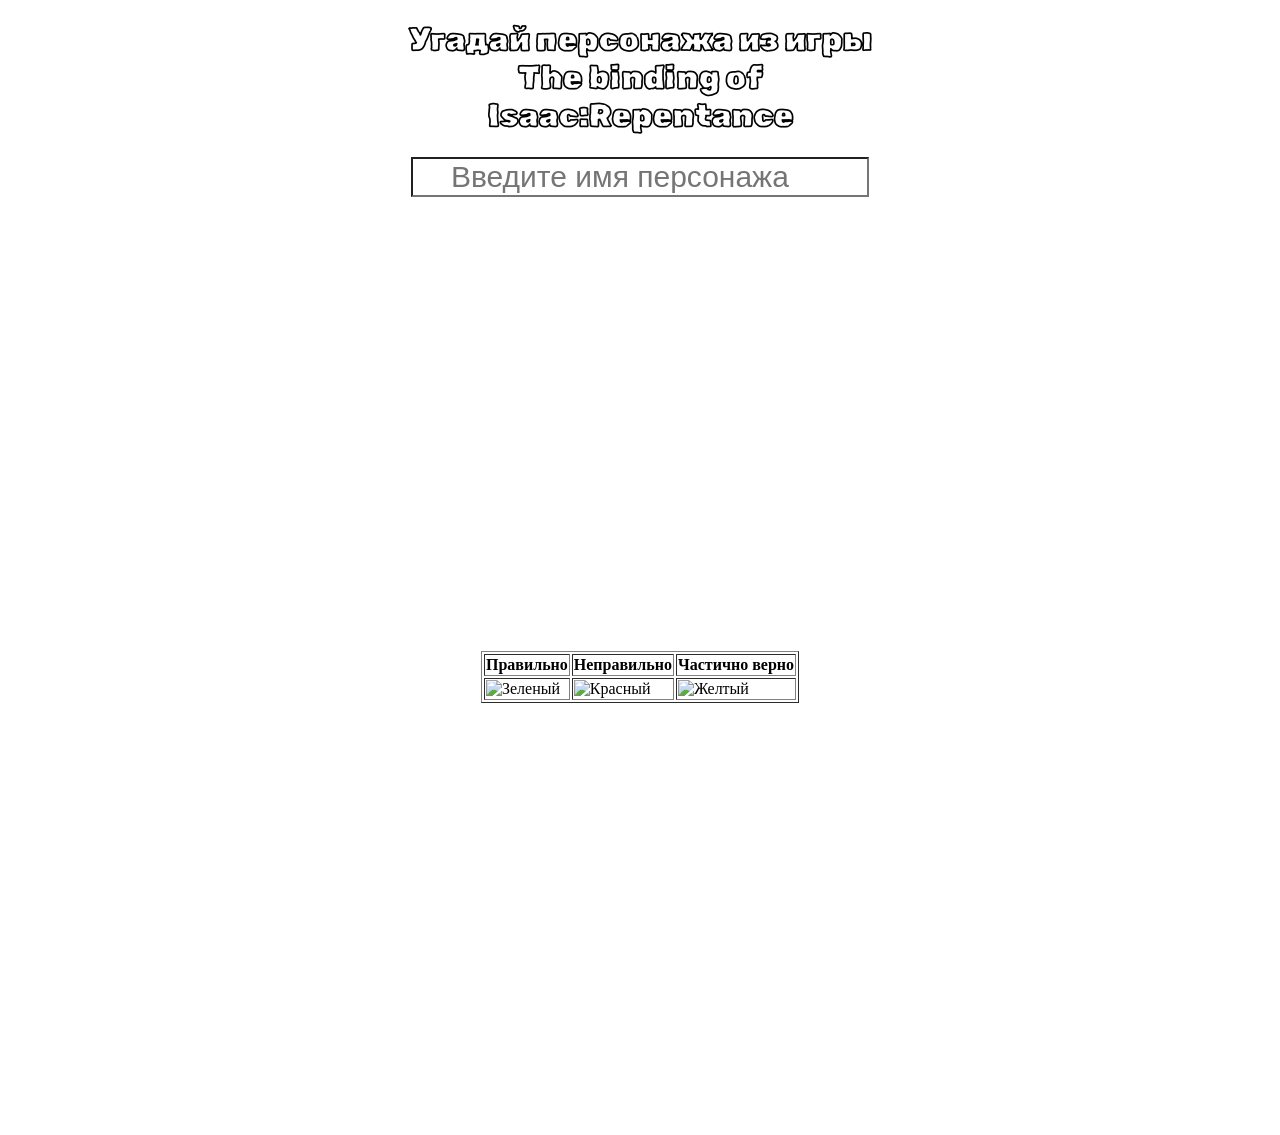
==== index.html @ 8b20617f "obratno" ====
<!DOCTYPE html>
<html lang="en">
<head>
    <meta charset="UTF-8">
    <meta name="viewport" content="width=device-width, initial-scale=1.0">
    <meta http-equiv="X-UA-Compatible" content="ie=edge">
    <title>isaacle</title>
    <link rel="stylesheet" type="text/css" href="CSS/styles.css">
    <link rel="preconnect" href="https://fonts.googleapis.com">
    <link rel="preconnect" href="https://fonts.gstatic.com" crossorigin>
    <link href="https://fonts.googleapis.com/css2?family=Rubik+Scribble&display=swap" rel="stylesheet">
    <link rel="shortcut icon" href="#">
</head>
<body>
<h1> Угадай персонажа из игры <br />The binding of Isaac:Repentance</h1>
<label for="ent"></label>
<input type="text" id="ent" placeholder="Введите имя персонажа" list="characterList" onfocus="showCharacterList()">
<datalist id="characterList">
    <option value="Isaac">
    <option value="Magdalene">
    <option value="Cain">
    <option value="Judas">
    <option value="???">
    <option value="Eve">
    <option value="Samson">
    <option value="Azazel">
    <option value="Lazarus">
    <option value="Eden">
    <option value="The Lost">
    <option value="Lilith">
    <option value="Keeper">
    <option value="Apollyon">
    <option value="The Forgotten">
    <option value="Bethany">
    <option value="Jacob and Esau">
    <option value="Tainted Isaac">
    <option value="Tainted Magdalene">
    <option value="Tainted Cain">
    <option value="Tainted Judas">
    <option value="Tainted ???">
    <option value="Tainted Eve">
    <option value="Tainted Samson">
    <option value="Tainted Azazel">
    <option value="Tainted Lazarus">
    <option value="Tainted Eden">
    <option value="Tainted Lost">
    <option value="Tainted Lilith">
    <option value="Tainted Keeper">
    <option value="Tainted Apollyon">
    <option value="Tainted Forgotten">
    <option value="Tainted Bethany">
    <option value="Tainted Jacob">
</datalist>

<div id="entry-info" class="character-info"></div>
<div id="rndm-info" class="character-info"></div>
<div id="entry-info-start" class="character-info"></div>
<div id="all-entry-info"></div>

<div class="container">
<table border="1">

    <tr>

        <th>Правильно</th>
		</th><th>Неправильно</th>
		<th>Частично верно</th>

    </tr>

    <tr>

        <td><img src="https://i.imgur.com/V1WtFPH.png" alt="Зеленый"class="image"></td>
		<td><img src="https://i.imgur.com/hxq8K6F.png" alt="Красный"class="image"></td>
		<td><img src="https://i.imgur.com/KnhGBWH.png" alt="Желтый"class="image"></td>

    </tr>

</table>
</div>

<script src="js/main.js"></script>

</body>

</html>
---- CSS/styles.css ----
/*html,body {
    background: url(assets/background.png) no-repeat center center fixed;
    -webkit-background-size: cover;
    -moz-background-size: cover;
    -o-background-size: cover;
    background-size: cover;
}*/



h1 {
    font-family: "Rubik Scribble";
    display: flex;
    text-align: center;
    margin-left: auto;
    margin-right: auto;
    width: 16em
}

/* Путь, если на сервере будет, надо поменять будет*/ 

body {
  background-image: url(https://i.imgur.com/7xgWNSh.png);
  background-repeat: no-repeat;
  background-size: cover;
}

input{
    display: flex;
    text-align: center;
    margin-left: auto;
    margin-right: auto;
    width: 15em;
    font-size: 30px;
    background-image: url(https://i.imgur.com/7xgWNSh.png);
    background-repeat: no-repeat;
    background-size: cover;
}
.character-info {
    display: flex;
    flex-direction: row;
    margin-top: 10px;
    margin-left: 15cm;
    margin-right: 15cm;


}

.character-info p {
    padding: 5px;
    margin-left: auto;
    margin-right: auto;
    border: 1px solid #ccc;
    width: 8em;
    height: 5em;
}

.character-info p.red {
    background-color: #ff8080; /* красный цвет для несовпадающих параметров */
}

.character-info p.green {
    background-color: #80ff80; /* зеленый цвет для полного совпадения параметров */
}

.character-info p.yellow {
    background-color: #ffff80; /* желтый цвет для частичного совпадения параметров */
}

/* Скрыть треугольник выпадающего списка */
input::-webkit-calendar-picker-indicator {
    display: none;
}

/* Установить поле ввода в режим "только для чтения" */
input[readonly] {
    background-color: white;
    cursor: default;
    width: 1px;
    height: 1px;
    padding: 0;
    margin: -1px;
    border: none;
    overflow: hidden;
    position: absolute;
}

.container {
  width: 100%;
  height: 100vh;
  display: flex;
  justify-content: center;
  align-items: center;
}

.image{
	background-repeat: no-repeat;
    background-size: cover;
}
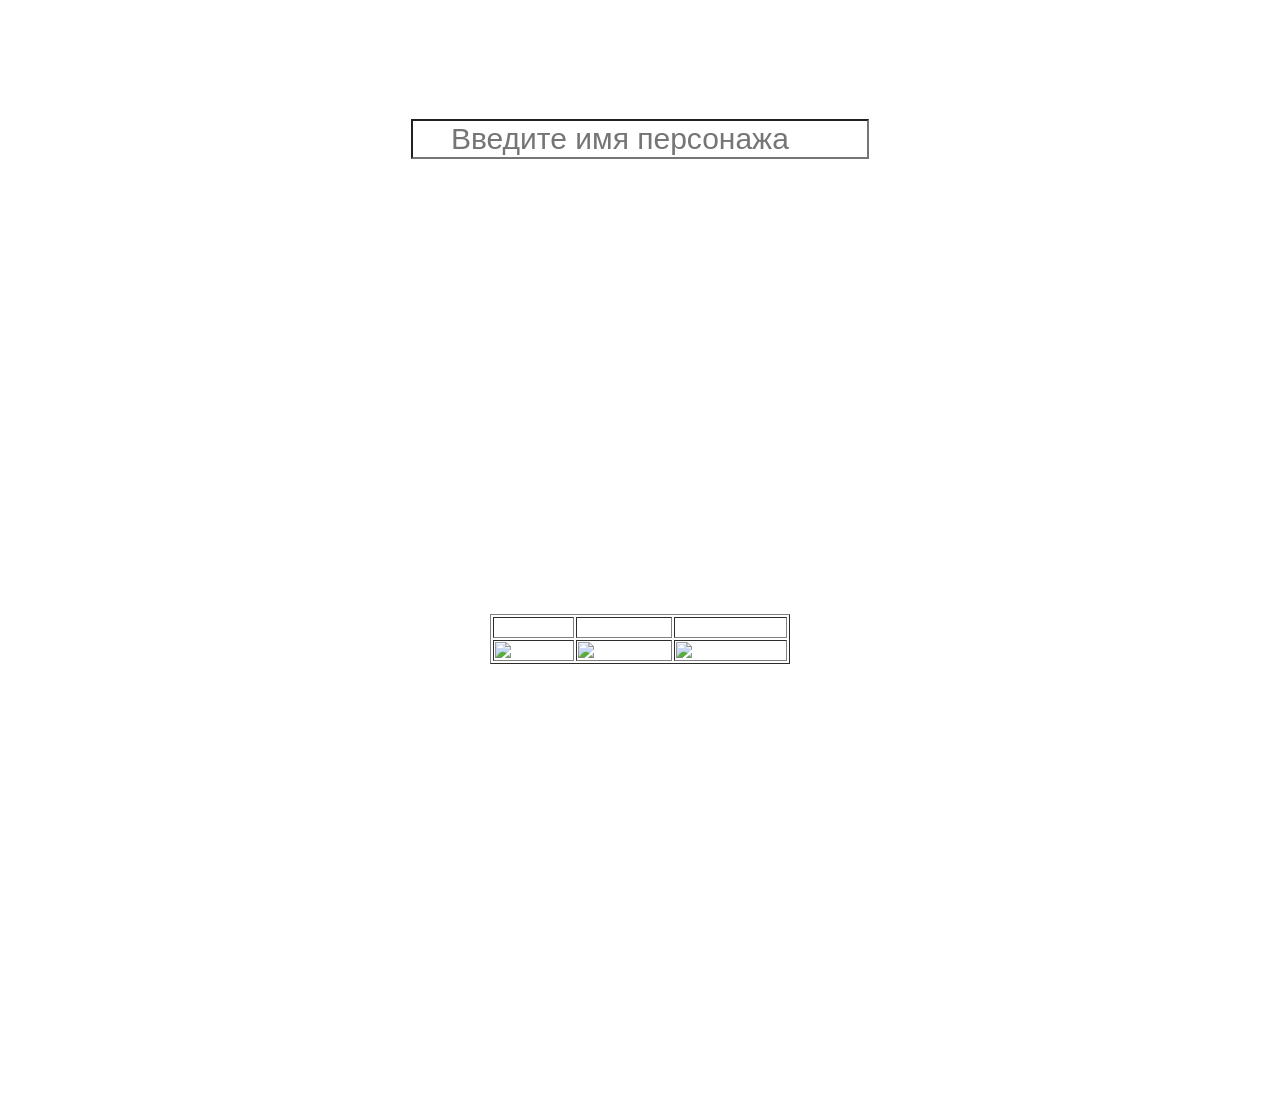
==== commit 9b5fb044: "шрифты" ====
--- a/index.html
+++ b/index.html
@@ -59,7 +59,6 @@
 
 <div class="container">
 <table border="1">
-
     <tr>
 
         <th>Правильно</th>
@@ -70,7 +69,7 @@
 
     <tr>
 
-        <td><img src="https://i.imgur.com/V1WtFPH.png" alt="Зеленый"class="image"></td>
+        <td style="font-family:Arial; color:white;"><img src="https://i.imgur.com/V1WtFPH.png" alt="Зеленый"class="image"></td>
 		<td><img src="https://i.imgur.com/hxq8K6F.png" alt="Красный"class="image"></td>
 		<td><img src="https://i.imgur.com/KnhGBWH.png" alt="Желтый"class="image"></td>
 
--- a/CSS/styles.css
+++ b/CSS/styles.css
@@ -11,10 +11,23 @@
 h1 {
     font-family: "Rubik Scribble";
     display: flex;
+	justify-content: center; 
     text-align: center;
     margin-left: auto;
     margin-right: auto;
     width: 16em
+	font-size: 40px;
+    color: white;
+    text-shadow: 0 0 4px white;
+}
+
+h1:before {
+  content: attr(data-text);
+  position: absolute;
+  margin-left: auto;
+  margin-right: auto;
+  transform: translate(-1px, -1px);
+  color: black;
 }
 
 /* Путь, если на сервере будет, надо поменять будет*/ 
@@ -32,6 +45,7 @@
     margin-right: auto;
     width: 15em;
     font-size: 30px;
+	color: white;
     background-image: url(https://i.imgur.com/7xgWNSh.png);
     background-repeat: no-repeat;
     background-size: cover;
@@ -94,6 +108,13 @@
 }
 
 .image{
-	background-repeat: no-repeat;
-    background-size: cover;
+  object-fit: cover;
+  display: flex;
+  justify-content: center;
+  align-items: center;
+}
+
+tr {
+    font-size: 15px;
+	color: white;
 }
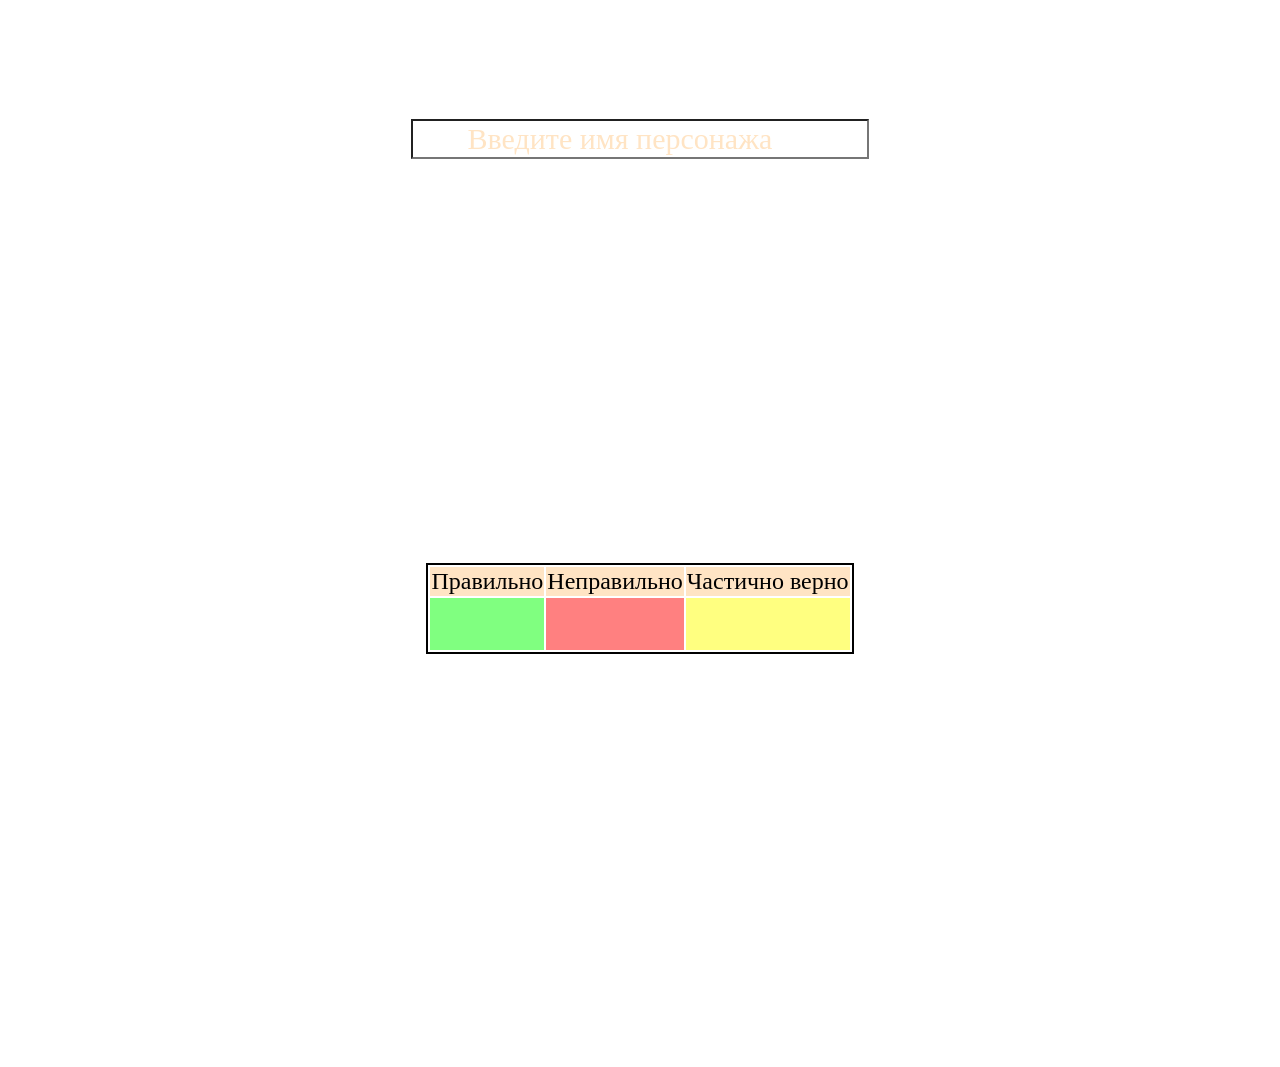
==== commit 4cef9d61: "new style for rules" ====
--- a/index.html
+++ b/index.html
@@ -9,6 +9,9 @@
     <link rel="preconnect" href="https://fonts.googleapis.com">
     <link rel="preconnect" href="https://fonts.gstatic.com" crossorigin>
     <link href="https://fonts.googleapis.com/css2?family=Rubik+Scribble&display=swap" rel="stylesheet">
+    <link rel="preconnect" href="https://fonts.googleapis.com">
+    <link rel="preconnect" href="https://fonts.gstatic.com" crossorigin>
+    <link href="https://fonts.googleapis.com/css2?family=Exo+2:ital,wght@0,100..900;1,100..900&family=Oswald:wght@200..700&display=swap" rel="stylesheet">
     <link rel="shortcut icon" href="#">
 </head>
 <body>
@@ -58,21 +61,16 @@
 <div id="all-entry-info"></div>
 
 <div class="container">
-<table border="1">
+<table class="rules-table">
     <tr>
-
-        <th>Правильно</th>
-		</th><th>Неправильно</th>
-		<th>Частично верно</th>
-
+        <td>Правильно</td>
+		<td>Неправильно</td>
+		<td>Частично верно</td>
     </tr>
-
     <tr>
-
-        <td style="font-family:Arial; color:white;"><img src="https://i.imgur.com/V1WtFPH.png" alt="Зеленый"class="image"></td>
-		<td><img src="https://i.imgur.com/hxq8K6F.png" alt="Красный"class="image"></td>
-		<td><img src="https://i.imgur.com/KnhGBWH.png" alt="Желтый"class="image"></td>
-
+        <td class="rules-color green"></td>
+		<td class="rules-color red"></td>
+		<td class="rules-color yellow"></td>
     </tr>
 
 </table>
--- a/CSS/styles.css
+++ b/CSS/styles.css
@@ -22,20 +22,20 @@
 }
 
 h1:before {
-  content: attr(data-text);
-  position: absolute;
-  margin-left: auto;
-  margin-right: auto;
-  transform: translate(-1px, -1px);
-  color: black;
+    content: attr(data-text);
+    position: absolute;
+    margin-left: auto;
+    margin-right: auto;
+    transform: translate(-1px, -1px);
+    color: black;
 }
 
 /* Путь, если на сервере будет, надо поменять будет*/ 
 
 body {
-  background-image: url(https://i.imgur.com/7xgWNSh.png);
-  background-repeat: no-repeat;
-  background-size: cover;
+    background-image: url(https://i.imgur.com/7xgWNSh.png);
+    background-repeat: no-repeat;
+    background-size: cover;
 }
 
 input{
@@ -50,13 +50,16 @@
     background-repeat: no-repeat;
     background-size: cover;
 }
+input::placeholder{
+    font-family: Exo2;
+    color: bisque;
+}
 .character-info {
     display: flex;
-    flex-direction: row;
-    margin-top: 10px;
-    margin-left: 15cm;
-    margin-right: 15cm;
-
+    justify-content: center;
+    align-items: center;
+    margin: 0 1px;
+    text-align: center;
 
 }
 
@@ -64,9 +67,30 @@
     padding: 5px;
     margin-left: auto;
     margin-right: auto;
+	margin-top: 10px;
     border: 1px solid #ccc;
     width: 8em;
     height: 5em;
+	display: flex;
+    justify-content: center;
+    align-items: center;
+    margin: 0 5px;
+	text-align: center;
+}
+
+.bottom-info {
+	padding: 5px;
+    margin-left: auto;
+    margin-right: auto;
+	margin-top: 10px;
+    border: 1px solid #ccc;
+    width: 8em;
+    height: 5em;
+	display: flex;
+    justify-content: center;
+    align-items: center;
+    margin: 0 5px;
+	text-align: center;
 }
 
 .character-info p.red {
@@ -100,21 +124,42 @@
 }
 
 .container {
-  width: 100%;
-  height: 100vh;
-  display: flex;
-  justify-content: center;
-  align-items: center;
+    width: 100%;
+    height: 100vh;
+    display: flex;
+    justify-content: center;
+    align-items: center;
 }
 
 .image{
-  object-fit: cover;
-  display: flex;
-  justify-content: center;
-  align-items: center;
+    object-fit: cover;
+    display: flex;
+    justify-content: center;
+    align-items: center;
+}
+
+.rules-table{
+    display: flex;
+    justify-content: center;
+    border: 2px solid black;
 }
 
 tr {
-    font-size: 15px;
-	color: white;
+    font-family: Exo2;
+    background-color:bisque;
+    font-size: 24px;
+	color: black;
+}
+.rules-color{
+    width: auto;
+    height: 50px;
+}
+.green{
+    background-color: #80ff80;
+}
+.red{
+    background-color: #ff8080;
+}
+.yellow{
+    background-color: #ffff80;
 }
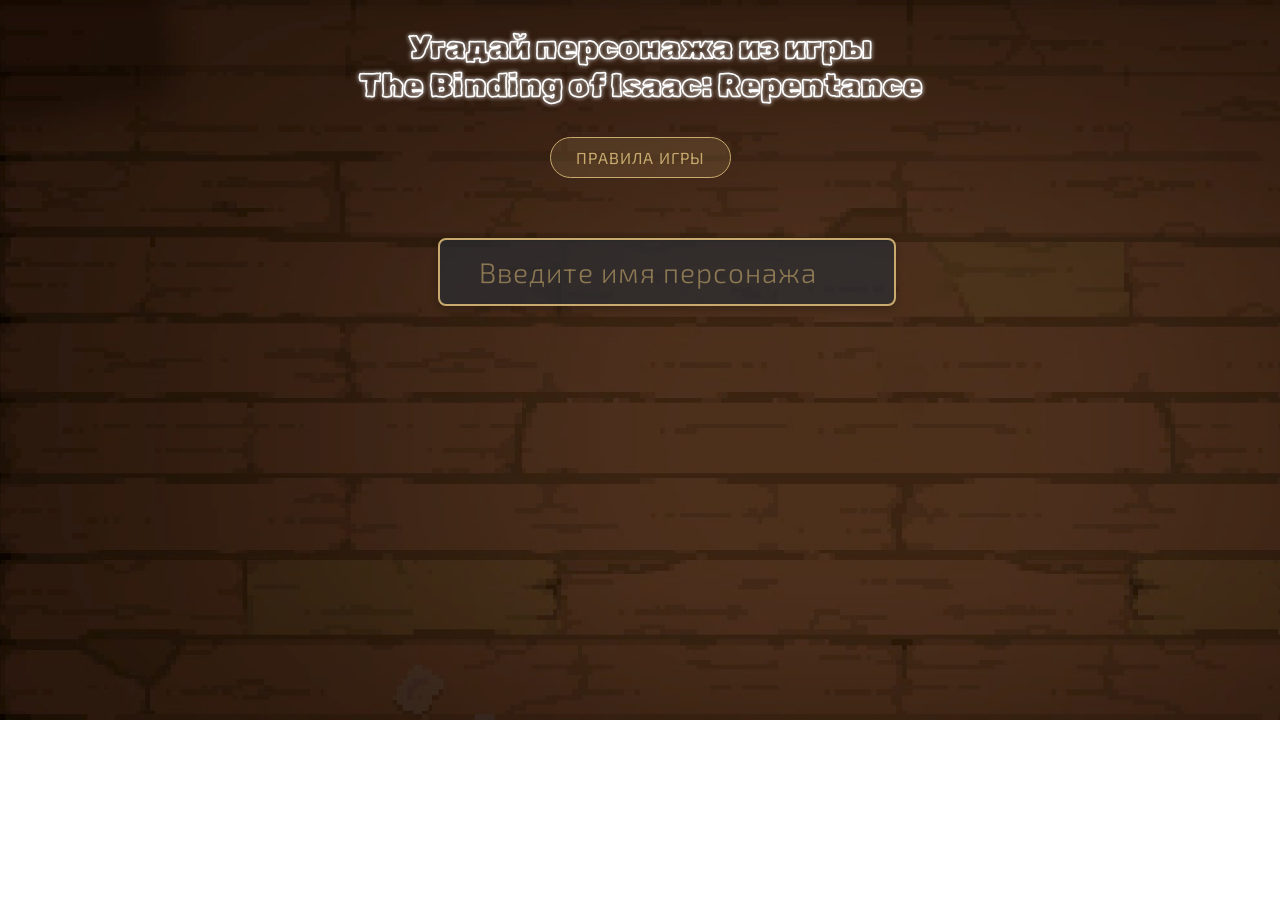
==== commit 5c71ea39: "Isaacle ver 0.2" ====
--- a/index.html
+++ b/index.html
@@ -1,5 +1,6 @@
 <!DOCTYPE html>
 <html lang="en">
+
 <head>
     <meta charset="UTF-8">
     <meta name="viewport" content="width=device-width, initial-scale=1.0">
@@ -11,73 +12,104 @@
     <link href="https://fonts.googleapis.com/css2?family=Rubik+Scribble&display=swap" rel="stylesheet">
     <link rel="preconnect" href="https://fonts.googleapis.com">
     <link rel="preconnect" href="https://fonts.gstatic.com" crossorigin>
-    <link href="https://fonts.googleapis.com/css2?family=Exo+2:ital,wght@0,100..900;1,100..900&family=Oswald:wght@200..700&display=swap" rel="stylesheet">
+    <link
+        href="https://fonts.googleapis.com/css2?family=Exo+2:ital,wght@0,100..900;1,100..900&family=Oswald:wght@200..700&display=swap"
+        rel="stylesheet">
     <link rel="shortcut icon" href="#">
 </head>
+
 <body>
-<h1> Угадай персонажа из игры <br />The binding of Isaac:Repentance</h1>
-<label for="ent"></label>
-<input type="text" id="ent" placeholder="Введите имя персонажа" list="characterList" onfocus="showCharacterList()">
-<datalist id="characterList">
-    <option value="Isaac">
-    <option value="Magdalene">
-    <option value="Cain">
-    <option value="Judas">
-    <option value="???">
-    <option value="Eve">
-    <option value="Samson">
-    <option value="Azazel">
-    <option value="Lazarus">
-    <option value="Eden">
-    <option value="The Lost">
-    <option value="Lilith">
-    <option value="Keeper">
-    <option value="Apollyon">
-    <option value="The Forgotten">
-    <option value="Bethany">
-    <option value="Jacob and Esau">
-    <option value="Tainted Isaac">
-    <option value="Tainted Magdalene">
-    <option value="Tainted Cain">
-    <option value="Tainted Judas">
-    <option value="Tainted ???">
-    <option value="Tainted Eve">
-    <option value="Tainted Samson">
-    <option value="Tainted Azazel">
-    <option value="Tainted Lazarus">
-    <option value="Tainted Eden">
-    <option value="Tainted Lost">
-    <option value="Tainted Lilith">
-    <option value="Tainted Keeper">
-    <option value="Tainted Apollyon">
-    <option value="Tainted Forgotten">
-    <option value="Tainted Bethany">
-    <option value="Tainted Jacob">
-</datalist>
+    <div class="main-content">
+        <!-- Весь основной контент игры -->
+        <h1>Угадай персонажа из игры <br>The Binding of Isaac: Repentance</h1>
 
-<div id="entry-info" class="character-info"></div>
-<div id="rndm-info" class="character-info"></div>
-<div id="entry-info-start" class="character-info"></div>
-<div id="all-entry-info"></div>
+        <button id="rules-btn" class="rules-button">Правила игры</button>
 
-<div class="container">
-<table class="rules-table">
-    <tr>
-        <td>Правильно</td>
-		<td>Неправильно</td>
-		<td>Частично верно</td>
-    </tr>
-    <tr>
-        <td class="rules-color green"></td>
-		<td class="rules-color red"></td>
-		<td class="rules-color yellow"></td>
-    </tr>
+        <!-- Модальное окно -->
+        <div id="rules-modal" class="modal">
+            <div class="modal-content">
+                <span class="close">&times;</span>
+                <h2 class="modal-title">ПРАВИЛА ИГРЫ</h2>
+                <p class="modal-subtitle">Цвет ячейки соответствует тому, насколько точно угадана характеристика.</p>
+                <div class="rules-grid">
+                    <div class="rule-card green">
+                        <div class="rule-icon">✓</div>
+                        <div class="rule-text">Полное совпадение характеристики</div>
+                    </div>
+                    <div class="rule-card yellow">
+                        <div class="rule-icon">~</div>
+                        <div class="rule-text">Частичное совпадение</div>
+                    </div>
+                    <div class="rule-card red">
+                        <div class="rule-icon">✗</div>
+                        <div class="rule-text">Несовпадение характеристики</div>
+                    </div>
+                </div>
 
-</table>
-</div>
+                <div class="characteristics-info">
+                    <h3>Описание характеристик:</h3>
+                    <table class="attributes-table">
+                        <thead>
+                            <tr>
+                                <th>Характеристика</th>
+                                <th>Описание</th>
+                                <th>Пример</th>
+                            </tr>
+                        </thead>
+                        <tbody>
+                            <tr>
+                                <td>HP (здоровье)</td>
+                                <td>Возможность иметь контейнеры здоровья</td>
+                                <td>"Может иметь", "Не может иметь"</td>
+                            </tr>
+                            <tr>
+                                <td>DLC (дополнение)</td>
+                                <td>Дополнение, в котором появился персонаж</td>
+                                <td>"Rebirth", "Afterbirth+"</td>
+                            </tr>
+                            <tr>
+                                <td>START (старт)</td>
+                                <td>Стартовые предметы персонажа</td>
+                                <td>Активка, ключ, брелок и тд.</td>
+                            </tr>
+                            <tr>
+                                <td>LIFE (жизнь)</td>
+                                <td>Живой/неживой статус</td>
+                                <td>"Живой", "Неживой"</td>
+                            </tr>
+                            <tr>
+                                <td>SEX (пол)</td>
+                                <td>Пол персонажа</td>
+                                <td>"Мужской", "Женский"</td>
+                            </tr>
+                        </tbody>
+                    </table>
+                </div>
+            </div>
+        </div>
 
-<script src="js/main.js"></script>
+        <div class="input-container">
+            <input type="text" id="ent" placeholder="Введите имя персонажа" list="characterList">
+        </div>
 
+        <div id="attempts-container"></div>
+    </div>
+
+    <div id="win-modal" class="modal">
+        <div class="modal-content">
+            <span class="close">&times;</span>
+            <h2 class="win-title">Поздравляем!</h2>
+            <div class="attempts-count">Попыток: 3</div>
+            <div class="character-info"></div>
+        </div>
+    </div>
+
+    <!-- Кнопка "Играть снова" (вне модального окна) -->
+    <div class="play-again-container">
+        <button id="play-again" class="play-again-btn">Играть снова</button>
+    </div>
+
+    <script src="js/main.js" type="module"></script>
 </body>
 
-</html>
+</html>
--- a/CSS/styles.css
+++ b/CSS/styles.css
@@ -1,22 +1,25 @@
- /*html,body {
-    background: url(assets/background.png) no-repeat center center fixed;
-    -webkit-background-size: cover;
-    -moz-background-size: cover;
-    -o-background-size: cover;
-    background-size: cover;
-}*/
+/* Основные цвета */
+:root {
+    --text-primary: #f0e6d2;
+    /* Светло-бежевый (как в LoL) */
+    --text-secondary: #c8aa6e;
+    /* Золотистый */
+    --divider-color: #5b5a56;
+    /* Цвет разделителя */
+    --bg-dark: #1e2328;
+    /* Тёмно-коричневый фон */
+}
 
 
 
 h1 {
     font-family: "Rubik Scribble";
     display: flex;
-	justify-content: center; 
+    justify-content: center;
     text-align: center;
     margin-left: auto;
     margin-right: auto;
-    width: 16em
-	font-size: 40px;
+    width: 16em font-size: 40px;
     color: white;
     text-shadow: 0 0 4px white;
 }
@@ -30,136 +33,533 @@
     color: black;
 }
 
-/* Путь, если на сервере будет, надо поменять будет*/ 
+/* Путь, если на сервере будет, надо поменять будет*/
 
 body {
-    background-image: url(https://i.imgur.com/7xgWNSh.png);
+    background-image: url(/assets/background.png);
     background-repeat: no-repeat;
     background-size: cover;
 }
 
-input{
+.main-content {
+    flex: 1;
     display: flex;
-    text-align: center;
-    margin-left: auto;
-    margin-right: auto;
-    width: 15em;
-    font-size: 30px;
-	color: white;
-    background-image: url(https://i.imgur.com/7xgWNSh.png);
-    background-repeat: no-repeat;
-    background-size: cover;
-}
-input::placeholder{
-    font-family: Exo2;
-    color: bisque;
-}
-.character-info {
+    flex-direction: column;
+    padding-bottom: 180px;
+    /* Место для блока правил */
+}
+
+/*  ############################ ЧАСТЬ С ВВОДОМ  ############################ */
+
+.input-container {
+    position: relative;
+    margin: 30px auto;
+    max-width: 600px;
+    padding: 0 20px;
+}
+
+#ent {
+    transition: transform 0.2s ease, box-shadow 0.2s ease;
+    width: 100%;
+    max-width: 500px;
+    font-size: 28px;
+    padding: 15px 25px;
+    color: var(--text-primary);
+    background: rgba(40, 45, 50, 0.7);
+    border: 2px solid var(--text-secondary);
+    border-radius: 8px;
+    outline: none;
+    transition: all 0.3s ease;
+    font-family: 'Exo 2', sans-serif;
+    text-align: center;
+    box-shadow: 0 4px 8px rgba(0, 0, 0, 0.2);
+}
+
+#ent:hover {
+    transform: translateY(-2px);
+    box-shadow: 0 6px 12px rgba(0, 0, 0, 0.25);
+}
+
+#ent:focus {
+    border-color: #c8aa6e;
+    box-shadow: 0 0 0 3px rgba(200, 170, 110, 0.3);
+}
+
+#ent::placeholder {
+    color: rgba(200, 170, 110, 0.6);
+    letter-spacing: 1px;
+    font-weight: 300;
+}
+
+/* ############################ ЧАСТЬ С ПОПЫТКАМИ ############################ */
+
+#attempts-container {
+    max-width: 1200px;
+    margin: 20px auto;
+    padding: 0 20px;
+    background-color: var(--bg-dark);
+    border-radius: 8px;
+    box-shadow: 0 4px 8px rgba(0, 0, 0, 0.3);
+}
+
+/* Строка попытки */
+.character-row {
     display: flex;
+    gap: 10px;
+    margin-bottom: 15px;
+    padding: 15px;
+    background: rgba(30, 35, 40, 0.7);
+    border-radius: 6px;
     justify-content: center;
+    flex-wrap: wrap;
+}
+
+/* Ячейка с именем персонажа */
+.character-name {
+    min-width: 160px;
+    width: 160px;
+    font-weight: bold;
+    display: flex;
     align-items: center;
-    margin: 0 1px;
-    text-align: center;
-
-}
-
-.character-info p {
-    padding: 5px;
-    margin-left: auto;
-    margin-right: auto;
-	margin-top: 10px;
-    border: 1px solid #ccc;
-    width: 8em;
-    height: 5em;
-	display: flex;
     justify-content: center;
+    text-transform: uppercase;
+    font-size: 22px;
+    letter-spacing: 1px;
+    color: var(--text-primary);
+    position: relative;
+}
+
+/* Ячейка характеристики */
+.character-cell {
+    min-width: 150px;
+    width: 150px;
+    padding: 15px 10px;
+    border-radius: 4px;
+    display: flex;
+    flex-direction: column;
     align-items: center;
-    margin: 0 5px;
-	text-align: center;
-}
-
-.bottom-info {
-	padding: 5px;
-    margin-left: auto;
-    margin-right: auto;
-	margin-top: 10px;
-    border: 1px solid #ccc;
-    width: 8em;
-    height: 5em;
-	display: flex;
+    text-align: center;
+    background: rgba(40, 45, 50, 0.5);
+}
+
+/* Название характеристики с разделителем */
+.property-name {
+    font-size: 22px;
+    margin-bottom: 8px;
+    text-transform: uppercase;
+    letter-spacing: 1px;
+    font-weight: 600;
+    color: var(--text-secondary);
+    padding-bottom: 6px;
+    width: 100%;
+    border-bottom: 1px solid var(--divider-color);
+    position: relative;
+}
+
+/* Декоративный элемент разделителя */
+.property-name:after {
+    content: "";
+    position: absolute;
+    bottom: -3px;
+    left: 25%;
+    right: 25%;
+    height: 1px;
+    background: linear-gradient(90deg, transparent, var(--divider-color), transparent);
+}
+
+/* Значение характеристики */
+.property-value {
+    font-size: 20px;
+    text-transform: capitalize;
+    color: var(--text-primary);
+    margin-top: 6px;
+    padding: 0 5px;
+}
+
+/* Цветовые статусы */
+.character-cell.green {
+    background: rgba(46, 125, 50, 0.3);
+    border-left: 3px solid #4caf50;
+}
+
+.character-cell.yellow {
+    background: rgba(234, 179, 8, 0.2);
+    border-left: 3px solid #ffeb3b;
+}
+
+.character-cell.red {
+    background: rgba(211, 47, 47, 0.2);
+    border-left: 3px solid #f44336;
+}
+
+/* Эффекты при наведении */
+.character-cell:hover {
+    transform: translateY(-2px);
+    transition: all 0.2s ease;
+    box-shadow: 0 2px 4px rgba(0, 0, 0, 0.2);
+}
+
+
+
+/* Сообщения */
+.message {
+    position: fixed;
+    top: 20px;
+    left: 50%;
+    transform: translateX(-50%);
+    padding: 12px 24px;
+    border-radius: 4px;
+    font-weight: bold;
+    z-index: 1000;
+    opacity: 1;
+    transition: opacity 0.5s ease;
+}
+
+.message.error {
+    background-color: #f44336;
+    color: white;
+}
+
+.message.success {
+    background-color: #4caf50;
+    color: white;
+}
+
+.message.fade-out {
+    opacity: 0;
+}
+
+/* Поле ввода */
+#ent:invalid {
+    border-color: #f44336;
+    animation: shake 0.5s;
+}
+
+@keyframes shake {
+
+    0%,
+    100% {
+        transform: translateX(0);
+    }
+
+    20%,
+    60% {
+        transform: translateX(-5px);
+    }
+
+    40%,
+    80% {
+        transform: translateX(5px);
+    }
+}
+
+/* ############################ АДАПТИВНОСТЬ ДЛЯ МОБИЛЬНЫХ ############################ */
+@media (max-width: 768px) {
+    #ent {
+        font-size: 22px;
+        padding: 12px 20px 12px 40px;
+    }
+
+    .input-container::before {
+        left: 30px;
+    }
+
+    .character-name,
+    .character-cell {
+        min-width: 120px;
+        width: 120px;
+        font-size: 14px;
+    }
+
+    .rules-table {
+        flex-direction: column;
+        gap: 15px;
+    }
+}
+
+/* ================= КНОПКА ПРАВИЛ ================= */
+.rules-button {
+    display: block;
+    margin: 10px auto 30px;
+    padding: 10px 25px;
+    background: rgba(200, 170, 110, 0.15);
+    color: var(--text-secondary);
+    border: 1px solid var(--text-secondary);
+    border-radius: 25px;
+    font-size: 16px;
+    font-family: 'Exo 2', sans-serif;
+    text-transform: uppercase;
+    letter-spacing: 1px;
+    cursor: pointer;
+    transition: all 0.3s ease;
+}
+
+.rules-button:hover {
+    background: rgba(200, 170, 110, 0.3);
+    transform: translateY(-2px);
+}
+
+/* ================= МОДАЛЬНОЕ ОКНО ================= */
+.modal {
+    display: none;
+    position: fixed;
+    z-index: 1000;
+    left: 0;
+    top: 0;
+    width: 100%;
+    height: 100%;
+    background-color: rgba(0, 0, 0, 0.85);
+}
+
+.modal-content {
+    position: relative;
+    background-color: var(--bg-dark);
+    margin: 5% auto;
+    padding: 30px;
+    border: 1px solid var(--text-secondary);
+    border-radius: 8px;
+    width: 85%;
+    max-width: 600px;
+    max-height: 85vh;
+    overflow-y: auto;
+    box-shadow: 0 0 25px rgba(200, 170, 110, 0.2);
+}
+
+.modal-title {
+    color: var(--text-secondary);
+    text-align: center;
+    font-size: 22px;
+    letter-spacing: 2px;
+    margin-bottom: 25px;
+    text-transform: uppercase;
+}
+
+.modal-subtitle {
+    color: var(--text-primary);
+    font-family: 'Exo 2', sans-serif;
+    font-size: 20px;
+    letter-spacing: 1px;
+    margin-bottom: 15px;
+    text-indent: 25px;
+    font-weight: bold;
+}
+
+.close {
+    position: absolute;
+    top: 15px;
+    right: 20px;
+    color: var(--text-secondary);
+    font-size: 28px;
+    font-weight: bold;
+    cursor: pointer;
+    transition: color 0.2s;
+}
+
+.close:hover {
+    color: var(--text-primary);
+}
+
+/* ================= СЕТКА ПРАВИЛ ================= */
+.rules-grid {
+    display: grid;
+    grid-template-columns: 1fr;
+    gap: 15px;
+    margin-bottom: 30px;
+}
+
+.rule-card {
+    display: flex;
+    align-items: center;
+    padding: 15px;
+    border-radius: 6px;
+    border-left: 4px solid;
+}
+
+.rule-icon {
+    font-size: 24px;
+    margin-right: 15px;
+    width: 30px;
+    text-align: center;
+    font-weight: bold;
+}
+
+.rule-text {
+    font-size: 15px;
+    color: var(--text-primary);
+    letter-spacing: 0.5px;
+    line-height: 1.5;
+}
+
+/* Цветовые стили */
+.green {
+    border-color: #4caf50;
+    background: rgba(76, 175, 80, 0.1);
+}
+
+.yellow {
+    border-color: #ffeb3b;
+    background: rgba(255, 235, 59, 0.1);
+}
+
+.red {
+    border-color: #f44336;
+    background: rgba(244, 67, 54, 0.1);
+}
+
+/* ================= ОПИСАНИЕ ХАРАКТЕРИСТИК ================= */
+.characteristics-info {
+    border-top: 1px solid var(--divider-color);
+    padding-top: 20px;
+}
+
+.characteristics-info h3 {
+    color: var(--text-secondary);
+    font-size: 18px;
+    letter-spacing: 1px;
+    margin-bottom: 15px;
+    text-transform: uppercase;
+}
+
+/* Таблица характеристик */
+.attributes-title {
+    margin-top: 40px;
+    color: var(--text-secondary);
+    border-bottom: 1px solid var(--divider-color);
+    padding-bottom: 10px;
+}
+
+.attributes-table {
+    width: 100%;
+    border-collapse: collapse;
+    margin: 20px 0;
+    text-align: center;
+}
+
+.attributes-table th {
+    background-color: rgba(200, 170, 110, 0.1);
+    color: var(--text-secondary);
+    padding: 12px;
+    text-align: left;
+    text-align: center;
+
+}
+
+.attributes-table td {
+    color: var(--text-primary);
+    font-family: 'Exo 2', sans-serif;
+    font-size: 16px;
+    letter-spacing: 1px;
+    margin-bottom: 15px;
+    padding: 12px;
+    border-bottom: 1px solid var(--divider-color);
     justify-content: center;
-    align-items: center;
-    margin: 0 5px;
-	text-align: center;
-}
-
-.character-info p.red {
-    background-color: #ff8080; /* красный цвет для несовпадающих параметров */
-}
-
-.character-info p.green {
-    background-color: #80ff80; /* зеленый цвет для полного совпадения параметров */
-}
-
-.character-info p.yellow {
-    background-color: #ffff80; /* желтый цвет для частичного совпадения параметров */
-}
-
-/* Скрыть треугольник выпадающего списка */
-input::-webkit-calendar-picker-indicator {
+}
+
+.attributes-table tr:nth-child(even) {
+    background-color: rgba(255, 255, 255, 0.03);
+}
+
+.attributes-table tr:hover {
+    background-color: rgba(200, 170, 110, 0.05);
+}
+
+/* Анимация */
+@keyframes modalFadeIn {
+    from {
+        opacity: 0;
+        transform: translateY(-30px);
+    }
+
+    to {
+        opacity: 1;
+        transform: translateY(0);
+    }
+}
+
+.modal-content {
+    animation: modalFadeIn 0.4s ease-out;
+}
+
+/* ================= ОКОНЧАНИЕ ИГРЫ ================= */
+/* Модальное окно победы */
+.modal {
     display: none;
-}
-
-/* Установить поле ввода в режим "только для чтения" */
-input[readonly] {
-    background-color: white;
-    cursor: default;
-    width: 1px;
-    height: 1px;
-    padding: 0;
-    margin: -1px;
+    position: fixed;
+    z-index: 1000;
+    left: 0;
+    top: 0;
+    width: 100%;
+    height: 100%;
+    background-color: rgba(0,0,0,0.8);
+}
+
+.modal-content {
+    background-color: var(--bg-dark);
+    margin: 10% auto;
+    padding: 30px;
+    border: 1px solid var(--text-secondary);
+    border-radius: 10px;
+    width: 80%;
+    max-width: 500px;
+    position: relative;
+}
+
+.close {
+    position: absolute;
+    right: 20px;
+    top: 20px;
+    color: var(--text-secondary);
+    font-size: 28px;
+    font-weight: bold;
+    cursor: pointer;
+}
+
+/* Кнопка "Играть снова" */
+.play-again-container {
+    display: none;
+    width: 100%;
+    text-align: center;
+    margin: 30px 0;
+    padding: 20px 0;
+}
+
+.play-again-btn {
+    background-color: var(--text-secondary);
+    color: var(--bg-dark);
     border: none;
-    overflow: hidden;
-    position: absolute;
-}
-
-.container {
-    width: 100%;
-    height: 100vh;
-    display: flex;
-    justify-content: center;
-    align-items: center;
-}
-
-.image{
-    object-fit: cover;
-    display: flex;
-    justify-content: center;
-    align-items: center;
-}
-
-.rules-table{
-    display: flex;
-    justify-content: center;
-    border: 2px solid black;
-}
-
-tr {
-    font-family: Exo2;
-    background-color:bisque;
-    font-size: 24px;
-	color: black;
-}
-.rules-color{
-    width: auto;
-    height: 50px;
-}
-.green{
-    background-color: #80ff80;
-}
-.red{
-    background-color: #ff8080;
-}
-.yellow{
-    background-color: #ffff80;
+    padding: 15px 40px;
+    font-size: 18px;
+    border-radius: 6px;
+    cursor: pointer;
+    font-weight: bold;
+    transition: all 0.3s;
+}
+
+.play-again-btn:hover {
+    background-color: #e0c060;
+    transform: translateY(-2px);
+}
+
+#play-again-container {
+    text-align: center;
+    margin: 30px 0;
+    padding: 20px 0;
+}
+
+.play-again-btn {
+    background-color: #c8aa6e;
+    color: #1e2328;
+    border: none;
+    padding: 15px 40px;
+    font-size: 18px;
+    border-radius: 6px;
+    cursor: pointer;
+    font-weight: bold;
+    transition: all 0.3s;
+}
+
+.play-again-btn:hover {
+    background-color: #e0c060;
+    transform: translateY(-2px);
+    box-shadow: 0 4px 12px rgba(200, 170, 110, 0.3);
 }
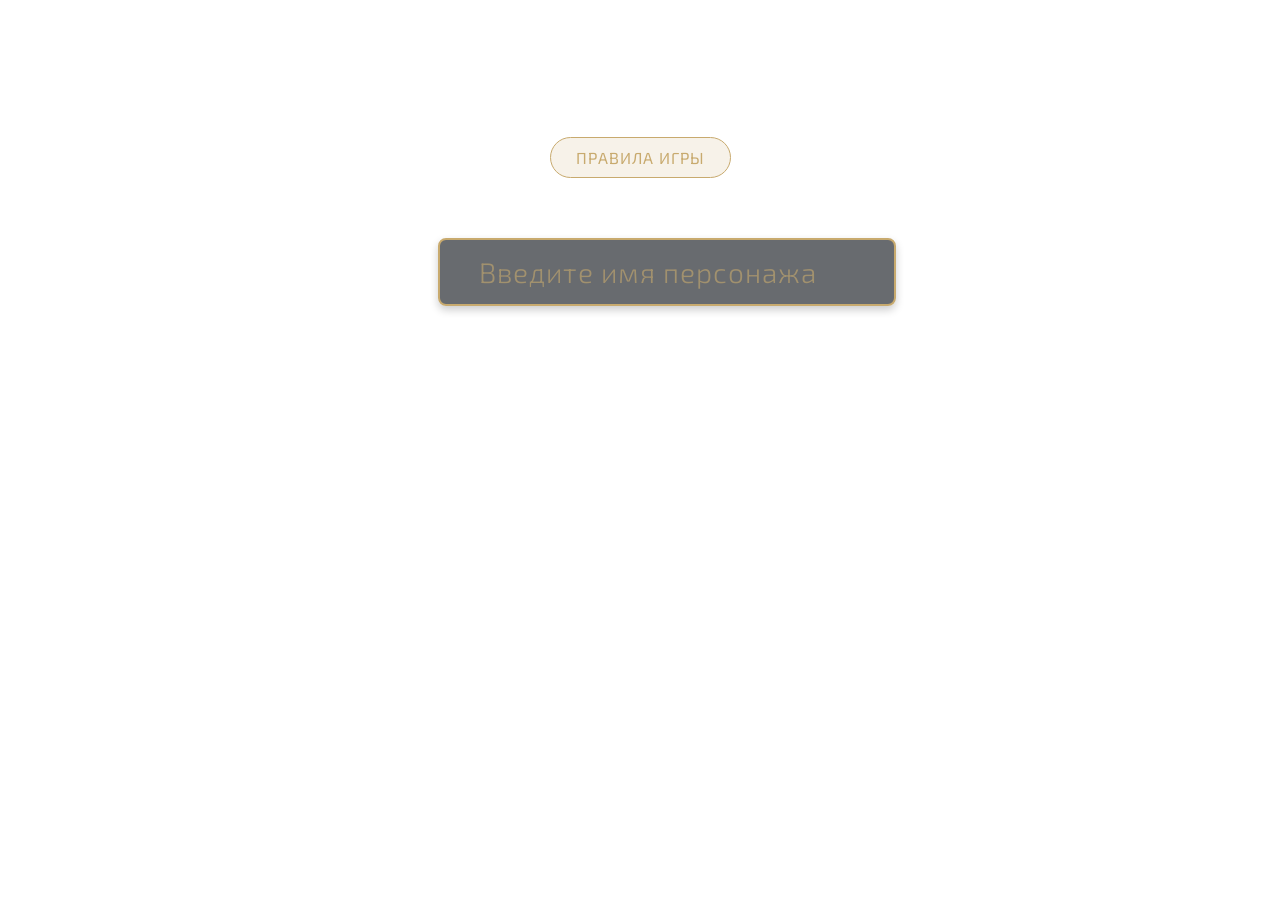
==== commit da962cf7: "good win menu" ====
--- a/index.html
+++ b/index.html
@@ -99,12 +99,13 @@
         <div class="modal-content">
             <span class="close">&times;</span>
             <h2 class="win-title">Поздравляем!</h2>
-            <div class="attempts-count">Попыток: 3</div>
-            <div class="character-info"></div>
+            <div class="end-info">
+                <div class="attempts-count">Попыток: 3</div>
+                <div class="character-info"></div>
+            </div>
         </div>
     </div>
 
-    <!-- Кнопка "Играть снова" (вне модального окна) -->
     <div class="play-again-container">
         <button id="play-again" class="play-again-btn">Играть снова</button>
     </div>
--- a/CSS/styles.css
+++ b/CSS/styles.css
@@ -36,7 +36,7 @@
 /* Путь, если на сервере будет, надо поменять будет*/
 
 body {
-    background-image: url(/assets/background.png);
+    background-image: url(https://i.yapx.ru/ZG4oo.png);
     background-repeat: no-repeat;
     background-size: cover;
 }
@@ -502,6 +502,9 @@
     width: 80%;
     max-width: 500px;
     position: relative;
+    text-align: center;
+    font-family: 'Exo 2', sans-serif;
+    font-size: 20px;
 }
 
 .close {
@@ -513,6 +516,17 @@
     font-weight: bold;
     cursor: pointer;
 }
+.win-title {
+    color: var(--text-secondary);
+}
+.end-info {
+    color: var(--text-primary);
+}
+.character-info :first-child{
+    color: var(--text-secondary);
+    font-size: 20x;
+}
+
 
 /* Кнопка "Играть снова" */
 .play-again-container {
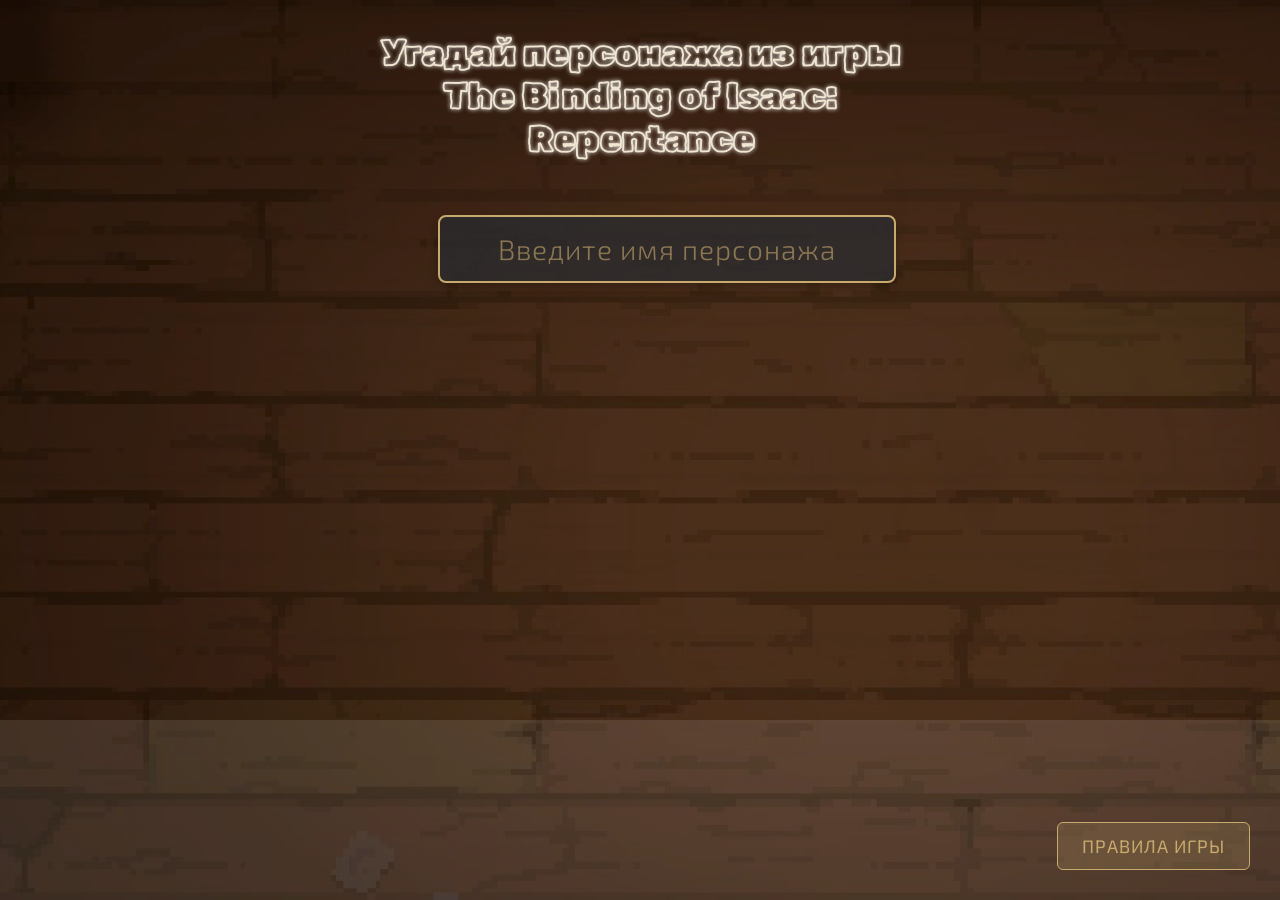
==== commit 41b30e74: "isaacle Ver 0.4" ====
--- a/index.html
+++ b/index.html
@@ -58,32 +58,39 @@
                         </thead>
                         <tbody>
                             <tr>
-                                <td>HP (здоровье)</td>
+                                <td><b>HP (здоровье)</b></td>
                                 <td>Возможность иметь контейнеры здоровья</td>
-                                <td>"Может иметь", "Не может иметь"</td>
+                                <td>Может иметь, Не может иметь</td>
                             </tr>
                             <tr>
-                                <td>DLC (дополнение)</td>
-                                <td>Дополнение, в котором появился персонаж</td>
-                                <td>"Rebirth", "Afterbirth+"</td>
+                                <td><b>DLC (дополнение)</b></td>
+                                <td>Первое появление персонажа</td>
+                                <td>Rebirth, Afterbirth, Afterbirth+, Repentance</td>
                             </tr>
                             <tr>
-                                <td>START (старт)</td>
+                                <td><b>START (старт)</b></td>
                                 <td>Стартовые предметы персонажа</td>
-                                <td>Активка, ключ, брелок и тд.</td>
+                                <td>Активка, Пассивка, Бомба, Ключ, Монеты, Брелок, Пилюля, Карта</td>
                             </tr>
                             <tr>
-                                <td>LIFE (жизнь)</td>
-                                <td>Живой/неживой статус</td>
-                                <td>"Живой", "Неживой"</td>
+                                <td><b>LIFE (жизнь)</b></td>
+                                <td>Статус тела</td>
+                                <td>Живой, Неживой, Искаженный</td>
                             </tr>
                             <tr>
-                                <td>SEX (пол)</td>
+                                <td><b>SEX (пол)</b></td>
                                 <td>Пол персонажа</td>
-                                <td>"Мужской", "Женский"</td>
+                                <td>Мужской, Женский, Неопределен</td>
                             </tr>
+
                         </tbody>
                     </table>
+                    <h3>Дополнительные пояснения:</h3>
+                    <p>Возможность иметь <b style="color: #c8aa6e">контейнеры здоровья</b>, означает, что персонаж может получать красные контейнеры сердец.<p>
+                    <p><b style="color: #c8aa6e">Стартовые предметы:</b> 
+                        <br>"<b style="color: #c8aa6e">Активка</b>" - активный предмет или переносной активный инструмент порченых персонажей (мешок Каина, переворот Лазаря и т.д.); <br>"<b style="color: #c8aa6e">Пассивка</b>" - полноценный пассивный предмет (не считаются модификации тела порченых персонажей).<p>
+                    <p><b style="color: #c8aa6e">Искаженный статус</b> тела значит, что тело персонажа повреждено или изменено иным способом. Например отсутствие глаз у Каина и Порченой Лилит, или изменение формы у Евы и Порченного Лазаря.<p>
+
                 </div>
             </div>
         </div>
--- a/CSS/styles.css
+++ b/CSS/styles.css
@@ -1,7 +1,7 @@
 /* Основные цвета */
 :root {
     --text-primary: #f0e6d2;
-    /* Светло-бежевый (как в LoL) */
+    /* Светло-бежевый */
     --text-secondary: #c8aa6e;
     /* Золотистый */
     --divider-color: #5b5a56;
@@ -19,8 +19,9 @@
     text-align: center;
     margin-left: auto;
     margin-right: auto;
-    width: 16em font-size: 40px;
-    color: white;
+    width: 16em; 
+    font-size: 36px;
+    color: var(--text-primary);
     text-shadow: 0 0 4px white;
 }
 
@@ -36,7 +37,7 @@
 /* Путь, если на сервере будет, надо поменять будет*/
 
 body {
-    background-image: url(https://i.yapx.ru/ZG4oo.png);
+    background-image: url(/assets/background.png);
     background-repeat: no-repeat;
     background-size: cover;
 }
@@ -89,6 +90,40 @@
     color: rgba(200, 170, 110, 0.6);
     letter-spacing: 1px;
     font-weight: 300;
+}
+
+/* Кастомный dropdown */
+.datalist-dropdown {
+    position: fixed;
+    max-height: 300px;
+    overflow-y: auto;
+    background: rgba(40, 45, 50, 0.95);
+    border: 1px solid var(--text-secondary);
+    border-radius: 0 0 8px 8px;
+    box-shadow: 0 4px 12px rgba(0, 0, 0, 0.3);
+    z-index: 1000;
+    display: none;
+    margin-top: 5px;
+}
+
+.datalist-option {
+    padding: 12px 20px;
+    color: var(--text-primary);
+    cursor: pointer;
+    transition: all 0.2s;
+    font-family: 'Exo 2', sans-serif;
+    font-size: 18px;
+}
+
+.datalist-option:hover {
+    background: rgba(200, 170, 110, 0.2);
+    color: var(--text-secondary);
+}
+
+.datalist-option mark {
+    background: rgba(200, 170, 110, 0.4);
+    color: inherit;
+    padding: 0;
 }
 
 /* ############################ ЧАСТЬ С ПОПЫТКАМИ ############################ */
@@ -178,18 +213,18 @@
 
 /* Цветовые статусы */
 .character-cell.green {
-    background: rgba(46, 125, 50, 0.3);
-    border-left: 3px solid #4caf50;
+    background: rgba(46, 125, 50, 0.3) !important;
+    border-left: 3px solid #4caf50 !important;
 }
 
 .character-cell.yellow {
-    background: rgba(234, 179, 8, 0.2);
-    border-left: 3px solid #ffeb3b;
+    background: rgba(234, 179, 8, 0.2) !important;
+    border-left: 3px solid #ffeb3b !important;
 }
 
 .character-cell.red {
-    background: rgba(211, 47, 47, 0.2);
-    border-left: 3px solid #f44336;
+    background: rgba(211, 47, 47, 0.2) !important;
+    border-left: 3px solid #f44336 !important;
 }
 
 /* Эффекты при наведении */
@@ -253,327 +288,492 @@
     }
 }
 
-/* ############################ АДАПТИВНОСТЬ ДЛЯ МОБИЛЬНЫХ ############################ */
-@media (max-width: 768px) {
-    #ent {
-        font-size: 22px;
-        padding: 12px 20px 12px 40px;
-    }
-
-    .input-container::before {
-        left: 30px;
-    }
-
-    .character-name,
-    .character-cell {
-        min-width: 120px;
-        width: 120px;
-        font-size: 14px;
-    }
-
-    .rules-table {
-        flex-direction: column;
-        gap: 15px;
-    }
-}
-
-/* ================= КНОПКА ПРАВИЛ ================= */
-.rules-button {
-    display: block;
-    margin: 10px auto 30px;
-    padding: 10px 25px;
-    background: rgba(200, 170, 110, 0.15);
-    color: var(--text-secondary);
-    border: 1px solid var(--text-secondary);
-    border-radius: 25px;
-    font-size: 16px;
-    font-family: 'Exo 2', sans-serif;
-    text-transform: uppercase;
-    letter-spacing: 1px;
-    cursor: pointer;
-    transition: all 0.3s ease;
-}
-
-.rules-button:hover {
-    background: rgba(200, 170, 110, 0.3);
-    transform: translateY(-2px);
-}
-
-/* ================= МОДАЛЬНОЕ ОКНО ================= */
-.modal {
-    display: none;
-    position: fixed;
-    z-index: 1000;
-    left: 0;
-    top: 0;
+/* Стили для иконок персонажей */
+.character-icon {
+    min-width: 120px;  /* Фиксированная ширина как у других ячеек */
+    height: 120px;      /* Занимает всю высоту строки */
+    display: flex;
+    align-items: stretch; /* Растягиваем содержимое */
+    background: rgba(40, 45, 50, 0.5);
+    border-radius: 8px;
+    overflow: hidden;
+    position: relative;
+    justify-content: center;
+}
+
+.character-icon img {
     width: 100%;
     height: 100%;
-    background-color: rgba(0, 0, 0, 0.85);
-}
-
+    object-fit: cover; /* Заполняем весь контейнер */
+    object-position: center;
+    transition: transform 0.3s;
+}
+
+/* Эффект при наведении */
+.character-icon:hover img {
+    transform: scale(1.05);
+}
+
+.character-name-fallback {
+    font-size: 14px;
+    text-align: center;
+    color: var(--text-primary);
+    padding: 5px;
+    word-break: break-word;
+}
+
+/* ############################ МОДАЛЬНЫЕ ОКНА ############################ */
+
+/* Общие стили для всех модальных окон */
+.modal {
+display: none;
+position: fixed;
+z-index: 1000;
+left: 0;
+top: 0;
+width: 100%;
+height: 100%;
+background-color: rgba(0, 0, 0, 0.7);
+overflow-y: auto;
+}
+
+/* Контент модального окна */
 .modal-content {
+background: linear-gradient(to bottom, #2a2e34, #1e2328);
+margin: 5% auto;
+padding: 30px;
+border: 1px solid var(--text-secondary);
+border-radius: 10px;
+width: 80%;
+max-width: 800px;
+box-shadow: 0 5px 15px rgba(0, 0, 0, 0.5);
+position: relative;
+animation: modalFadeIn 0.3s;
+}
+
+/* Анимация появления */
+@keyframes modalFadeIn {
+from {
+opacity: 0;
+transform: translateY(-50px);
+}
+
+to {
+    opacity: 1;
+    transform: translateY(0);
+}
+}
+
+/* Кнопка закрытия */
+.close {
+color: var(--text-secondary);
+float: right;
+font-size: 28px;
+font-weight: bold;
+cursor: pointer;
+transition: all 0.2s;
+}
+
+.close:hover {
+color: var(--text-primary);
+transform: rotate(90deg);
+}
+
+/* Заголовки модальных окон */
+.modal-title {
+color: var(--text-secondary);
+text-align: center;
+font-size: 28px;
+margin-bottom: 10px;
+text-transform: uppercase;
+letter-spacing: 2px;
+}
+
+.modal-subtitle {
+color: var(--text-primary);
+text-align: center;
+font-size: 20px;
+margin-bottom: 30px;
+}
+
+.win-title {
+color: var(--text-primary);
+text-align: center;
+font-size: 32px;
+margin-bottom: 20px;
+text-transform: uppercase;
+color: var(--text-secondary);
+}
+
+/* Сетка с правилами */
+.rules-grid {
+display: grid;
+grid-template-columns: repeat(3, 1fr);
+gap: 20px;
+margin: 30px 0;
+}
+
+/* Карточки правил */
+.rule-card {
+padding: 20px;
+border-radius: 8px;
+text-align: center;
+transition: all 0.3s;
+}
+
+.rule-card:hover {
+transform: translateY(-5px);
+box-shadow: 0 5px 15px rgba(0, 0, 0, 0.3);
+}
+
+.rule-card.green {
+background: rgba(76, 175, 80, 0.1);
+border: 1px solid #4caf50;
+}
+
+.rule-card.yellow {
+background: rgba(255, 235, 59, 0.1);
+border: 1px solid #ffeb3b;
+}
+
+.rule-card.red {
+background: rgba(244, 67, 54, 0.1);
+border: 1px solid #f44336;
+}
+
+.rule-icon {
+font-size: 40px;
+margin-bottom: 15px;
+font-weight: bold;
+}
+
+.rule-text {
+color: var(--text-primary);
+font-size: 20px;
+}
+
+/* Таблица характеристик */
+.characteristics-info {
+margin-top: 40px;
+}
+
+.characteristics-info h3 {
+color: var(--text-secondary);
+font-size: 28px;
+margin-bottom: 20px;
+text-align: center;
+}
+
+.attributes-table {
+width: 100%;
+border-collapse: collapse;
+margin-top: 20px;
+}
+
+.attributes-table th,
+.attributes-table td {
+padding: 12px 15px;
+text-align: left;
+font-size: 20px;
+border-bottom: 1px solid var(--divider-color);
+}
+
+.attributes-table th {
+color: var(--text-secondary);
+font-weight: 600;
+text-transform: uppercase;
+letter-spacing: 1px;
+}
+
+.attributes-table td {
+color: var(--text-primary);
+}
+
+.attributes-table tr:hover td {
+background: rgba(200, 170, 110, 0.05);
+}
+
+.characteristics-info p {
+    color: var(--text-primary);
+    font-size: 20px;
+    margin-bottom: 20px;
+    text-align: left;
+    text-indent: 35px;
+}
+
+/* Стили для модального окна победы */
+#win-modal .modal-content {
+    text-align: center;
+    display: grid;
+    justify-self: center;
+}
+
+#win-modal .close {
     position: relative;
-    background-color: var(--bg-dark);
-    margin: 5% auto;
-    padding: 30px;
-    border: 1px solid var(--text-secondary);
-    border-radius: 8px;
-    width: 85%;
-    max-width: 600px;
-    max-height: 85vh;
-    overflow-y: auto;
-    box-shadow: 0 0 25px rgba(200, 170, 110, 0.2);
+    justify-self: end;
+}
+
+#win-modal .win-title {
+    margin-bottom: 25px;
+}
+
+#win-modal .attempts-count {
+    font-size: 28px;
+    color: var(--text-primary);
+    margin-bottom: 15px;
+    font-weight: bold;
+}
+
+#win-modal .character-info {
+    background: rgba(30, 35, 40, 0.7);
+    border-radius:8px;
+    min-width: 400px;
+    margin-top: 20px;
+    padding: 20px;
+    text-align: left;
+    display:grid;
+    justify-content: center;
+}
+
+#win-modal .character-info h3 {
+    color: var(--text-secondary);
+    font-size: 30px;
+    margin-bottom: 15px;
+    text-align: center;
+}
+
+#win-modal .character-info p {
+    color: var(--text-primary);
+    font-size: 20px;
+    margin: 10px 0;
+    padding-left: 20px;
+    position: relative;
+    align-items: start;
+
+}
+
+#win-modal .character-info p strong {
+    color: var(--text-secondary);
+}
+
+#win-modal .character-info p::before {
+    content: "•";
+    position: absolute;
+    left: 0;
+    color: var(--text-secondary);
+}
+
+/* ############################ КНОПКИ ############################ */
+
+/* Кнопка правил */
+.rules-button {
+position: fixed;
+bottom: 30px;
+right: 30px;
+padding: 12px 24px;
+background: rgba(200, 170, 110, 0.2);
+color: var(--text-secondary);
+border: 1px solid var(--text-secondary);
+border-radius: 6px;
+font-size: 18px;
+cursor: pointer;
+transition: all 0.3s;
+z-index: 999;
+font-family: 'Exo 2', sans-serif;
+text-transform: uppercase;
+letter-spacing: 1px;
+}
+
+.rules-button:hover {
+background: rgba(200, 170, 110, 0.3);
+transform: translateY(-2px);
+box-shadow: 0 4px 8px rgba(0, 0, 0, 0.2);
+}
+
+/* Кнопка "Играть снова" */
+.play-again-btn {
+display: block;
+margin: 30px auto;
+padding: 15px 30px;
+background: linear-gradient(to right, #4caf50, #2e7d32);
+color: white;
+border: none;
+border-radius: 6px;
+font-size: 18px;
+cursor: pointer;
+transition: all 0.3s;
+font-family: 'Exo 2', sans-serif;
+text-transform: uppercase;
+letter-spacing: 1px;
+box-shadow: 0 4px 6px rgba(0, 0, 0, 0.1);
+}
+
+.play-again-btn:hover {
+transform: translateY(-2px);
+box-shadow: 0 6px 12px rgba(0, 0, 0, 0.2);
+background: linear-gradient(to right, #2e7d32, #4caf50);
+}
+
+.play-again-container {
+display: none;
+margin-top: 30px;
+text-align: center;
+}
+
+/* ############################ АДАПТИВНОСТЬ ############################ */
+
+@media (max-width: 1200px) {
+.character-row {
+justify-content: flex-start;
+}
+}
+
+@media (max-width: 992px) {
+.rules-grid {
+grid-template-columns: 1fr;
+}
+
+text
+.modal-content {
+    width: 90%;
+}
+}
+
+@media (max-width: 768px) {
+h1 {
+font-size: 28px;
+width: 12em;
+}
+
+text
+.character-row {
+    flex-direction: column;
+    align-items: center;
+}
+
+.character-cell,
+.character-name {
+    width: 100%;
+    max-width: 300px;
+}
+
+.character-icon {
+    width: 100%;
+    max-width: 300px;
+    height: 200px;
+}
+
+#ent {
+    font-size: 22px;
+}
+}
+
+@media (max-width: 576px) {
+h1 {
+font-size: 24px;
+width: 10em;
+}
+
+text
+.modal-content {
+    padding: 20px;
 }
 
 .modal-title {
-    color: var(--text-secondary);
-    text-align: center;
-    font-size: 22px;
-    letter-spacing: 2px;
-    margin-bottom: 25px;
-    text-transform: uppercase;
-}
-
-.modal-subtitle {
-    color: var(--text-primary);
-    font-family: 'Exo 2', sans-serif;
-    font-size: 20px;
-    letter-spacing: 1px;
-    margin-bottom: 15px;
-    text-indent: 25px;
-    font-weight: bold;
-}
-
-.close {
-    position: absolute;
-    top: 15px;
+    font-size: 24px;
+}
+
+.rule-card {
+    padding: 15px;
+}
+
+.rules-button {
+    bottom: 20px;
     right: 20px;
-    color: var(--text-secondary);
-    font-size: 28px;
-    font-weight: bold;
-    cursor: pointer;
-    transition: color 0.2s;
-}
-
-.close:hover {
-    color: var(--text-primary);
-}
-
-/* ================= СЕТКА ПРАВИЛ ================= */
-.rules-grid {
-    display: grid;
-    grid-template-columns: 1fr;
-    gap: 15px;
-    margin-bottom: 30px;
-}
-
-.rule-card {
-    display: flex;
-    align-items: center;
-    padding: 15px;
-    border-radius: 6px;
-    border-left: 4px solid;
-}
-
-.rule-icon {
-    font-size: 24px;
-    margin-right: 15px;
-    width: 30px;
-    text-align: center;
-    font-weight: bold;
-}
-
-.rule-text {
-    font-size: 15px;
-    color: var(--text-primary);
-    letter-spacing: 0.5px;
-    line-height: 1.5;
-}
-
-/* Цветовые стили */
-.green {
-    border-color: #4caf50;
-    background: rgba(76, 175, 80, 0.1);
-}
-
-.yellow {
-    border-color: #ffeb3b;
-    background: rgba(255, 235, 59, 0.1);
-}
-
-.red {
-    border-color: #f44336;
-    background: rgba(244, 67, 54, 0.1);
-}
-
-/* ================= ОПИСАНИЕ ХАРАКТЕРИСТИК ================= */
-.characteristics-info {
-    border-top: 1px solid var(--divider-color);
-    padding-top: 20px;
-}
-
-.characteristics-info h3 {
-    color: var(--text-secondary);
-    font-size: 18px;
-    letter-spacing: 1px;
-    margin-bottom: 15px;
-    text-transform: uppercase;
-}
-
-/* Таблица характеристик */
-.attributes-title {
-    margin-top: 40px;
-    color: var(--text-secondary);
-    border-bottom: 1px solid var(--divider-color);
-    padding-bottom: 10px;
-}
-
-.attributes-table {
-    width: 100%;
-    border-collapse: collapse;
-    margin: 20px 0;
-    text-align: center;
-}
-
-.attributes-table th {
-    background-color: rgba(200, 170, 110, 0.1);
-    color: var(--text-secondary);
-    padding: 12px;
-    text-align: left;
-    text-align: center;
-
-}
-
-.attributes-table td {
-    color: var(--text-primary);
-    font-family: 'Exo 2', sans-serif;
+    padding: 10px 15px;
     font-size: 16px;
-    letter-spacing: 1px;
-    margin-bottom: 15px;
-    padding: 12px;
-    border-bottom: 1px solid var(--divider-color);
-    justify-content: center;
-}
-
-.attributes-table tr:nth-child(even) {
-    background-color: rgba(255, 255, 255, 0.03);
-}
-
-.attributes-table tr:hover {
-    background-color: rgba(200, 170, 110, 0.05);
-}
-
-/* Анимация */
-@keyframes modalFadeIn {
-    from {
-        opacity: 0;
-        transform: translateY(-30px);
-    }
-
-    to {
-        opacity: 1;
-        transform: translateY(0);
-    }
-}
-
-.modal-content {
-    animation: modalFadeIn 0.4s ease-out;
-}
-
-/* ================= ОКОНЧАНИЕ ИГРЫ ================= */
-/* Модальное окно победы */
-.modal {
-    display: none;
-    position: fixed;
-    z-index: 1000;
-    left: 0;
-    top: 0;
-    width: 100%;
-    height: 100%;
-    background-color: rgba(0,0,0,0.8);
-}
-
-.modal-content {
-    background-color: var(--bg-dark);
-    margin: 10% auto;
-    padding: 30px;
-    border: 1px solid var(--text-secondary);
-    border-radius: 10px;
-    width: 80%;
-    max-width: 500px;
-    position: relative;
-    text-align: center;
-    font-family: 'Exo 2', sans-serif;
-    font-size: 20px;
-}
-
-.close {
-    position: absolute;
-    right: 20px;
-    top: 20px;
-    color: var(--text-secondary);
-    font-size: 28px;
-    font-weight: bold;
-    cursor: pointer;
-}
+}
+
+.play-again-btn {
+    padding: 12px 24px;
+    font-size: 16px;
+}
+}
+
+/* ############################ СПЕЦИФИЧЕСКИЕ ЭФФЕКТЫ ############################ */
+
+/* Эффект параллакса для фона */
+body::before {
+content: "";
+position: fixed;
+top: 0;
+left: 0;
+right: 0;
+bottom: 0;
+background-image: url(/assets/background.png);
+background-size: cover;
+background-attachment: fixed;
+background-position: center;
+z-index: -1;
+opacity: 0.9;
+}
+
+/* Эффект свечения для заголовка */
+h1 {
+position: relative;
+}
+
+/* Анимация фона */
+@keyframes gradientBG {
+0% {
+background-position: 0% 50%;
+}
+
+
+50% {
+    background-position: 100% 50%;
+}
+
+100% {
+    background-position: 0% 50%;
+}
+
+}
+
+/* Эффект при победе */
 .win-title {
-    color: var(--text-secondary);
-}
-.end-info {
-    color: var(--text-primary);
-}
-.character-info :first-child{
-    color: var(--text-secondary);
-    font-size: 20x;
-}
-
-
-/* Кнопка "Играть снова" */
-.play-again-container {
-    display: none;
-    width: 100%;
-    text-align: center;
-    margin: 30px 0;
-    padding: 20px 0;
-}
-
-.play-again-btn {
-    background-color: var(--text-secondary);
-    color: var(--bg-dark);
-    border: none;
-    padding: 15px 40px;
-    font-size: 18px;
-    border-radius: 6px;
-    cursor: pointer;
-    font-weight: bold;
-    transition: all 0.3s;
-}
-
-.play-again-btn:hover {
-    background-color: #e0c060;
-    transform: translateY(-2px);
-}
-
-#play-again-container {
-    text-align: center;
-    margin: 30px 0;
-    padding: 20px 0;
-}
-
-.play-again-btn {
-    background-color: #c8aa6e;
-    color: #1e2328;
-    border: none;
-    padding: 15px 40px;
-    font-size: 18px;
-    border-radius: 6px;
-    cursor: pointer;
-    font-weight: bold;
-    transition: all 0.3s;
-}
-
-.play-again-btn:hover {
-    background-color: #e0c060;
-    transform: translateY(-2px);
-    box-shadow: 0 4px 12px rgba(200, 170, 110, 0.3);
+animation: pulse 1.5s infinite;
+}
+
+@keyframes pulse {
+0% {
+transform: scale(1);
+}
+
+50% {
+    transform: scale(1.05);
+}
+
+100% {
+    transform: scale(1);
+}
+}
+
+/* Эффект для правильной ячейки */
+.character-cell.green {
+animation: correctGuess 0.5s;
+}
+
+@keyframes correctGuess {
+0% {
+transform: scale(1);
+}
+
+50% {
+    transform: scale(1.05);
+}
+
+100% {
+    transform: scale(1);
+}
 }
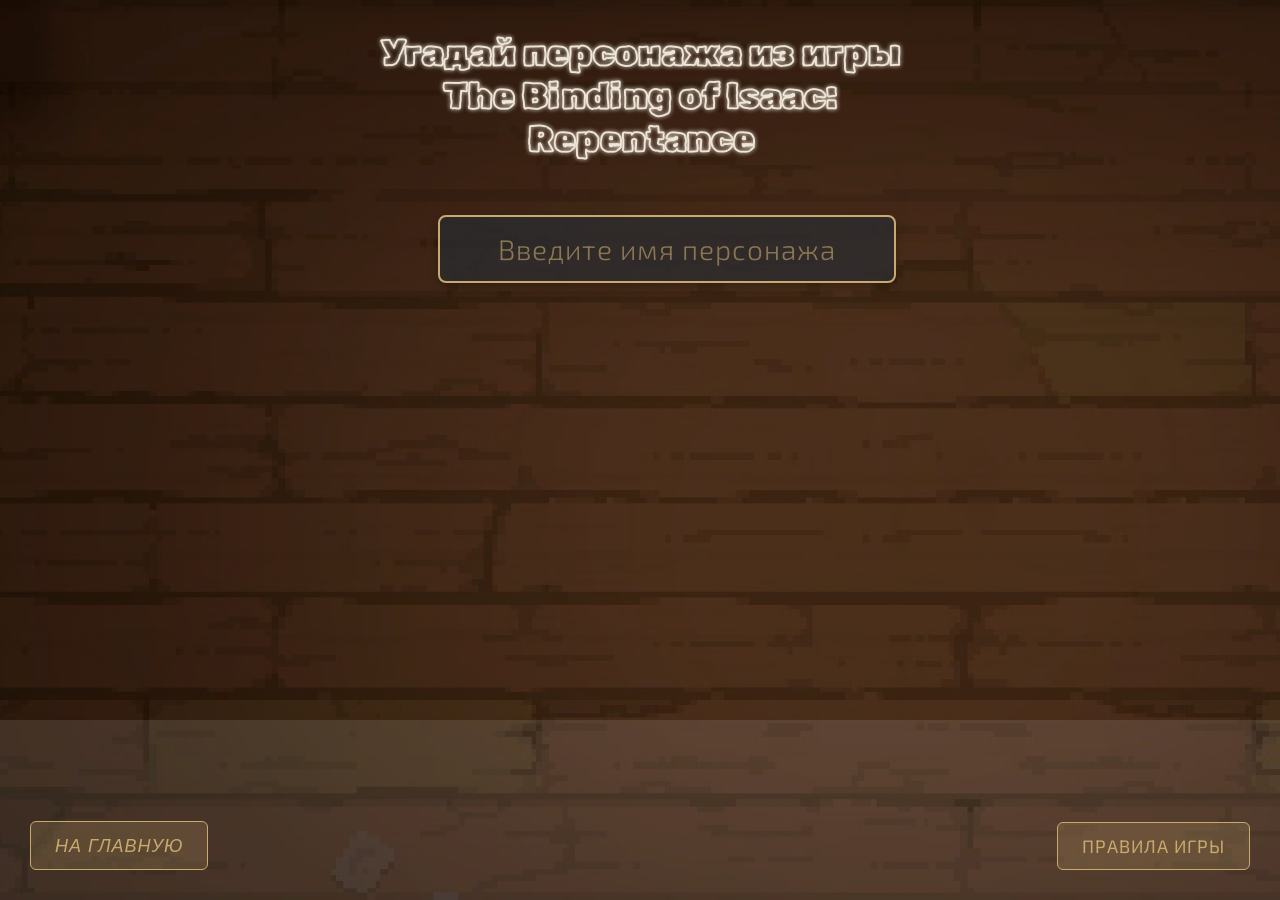
==== commit f3988094: "Isaacle ver 0.5" ====
--- a/index.html
+++ b/index.html
@@ -118,6 +118,9 @@
     </div>
 
     <script src="js/main.js" type="module"></script>
+<button id="menu-btn" class="menu-button">
+    <i class="fas fa-home">На главную</i>
+</button>
 </body>
 
 </html>
--- a/CSS/styles.css
+++ b/CSS/styles.css
@@ -10,8 +10,6 @@
     /* Тёмно-коричневый фон */
 }
 
-
-
 h1 {
     font-family: "Rubik Scribble";
     display: flex;
@@ -19,7 +17,7 @@
     text-align: center;
     margin-left: auto;
     margin-right: auto;
-    width: 16em; 
+    width: 16em;
     font-size: 36px;
     color: var(--text-primary);
     text-shadow: 0 0 4px white;
@@ -290,10 +288,13 @@
 
 /* Стили для иконок персонажей */
 .character-icon {
-    min-width: 120px;  /* Фиксированная ширина как у других ячеек */
-    height: 120px;      /* Занимает всю высоту строки */
+    min-width: 120px;
+    /* Фиксированная ширина как у других ячеек */
+    height: 120px;
+    /* Занимает всю высоту строки */
     display: flex;
-    align-items: stretch; /* Растягиваем содержимое */
+    align-items: stretch;
+    /* Растягиваем содержимое */
     background: rgba(40, 45, 50, 0.5);
     border-radius: 8px;
     overflow: hidden;
@@ -304,7 +305,8 @@
 .character-icon img {
     width: 100%;
     height: 100%;
-    object-fit: cover; /* Заполняем весь контейнер */
+    object-fit: cover;
+    /* Заполняем весь контейнер */
     object-position: center;
     transition: transform 0.3s;
 }
@@ -326,171 +328,171 @@
 
 /* Общие стили для всех модальных окон */
 .modal {
-display: none;
-position: fixed;
-z-index: 1000;
-left: 0;
-top: 0;
-width: 100%;
-height: 100%;
-background-color: rgba(0, 0, 0, 0.7);
-overflow-y: auto;
+    display: none;
+    position: fixed;
+    z-index: 1000;
+    left: 0;
+    top: 0;
+    width: 100%;
+    height: 100%;
+    background-color: rgba(0, 0, 0, 0.7);
+    overflow-y: auto;
 }
 
 /* Контент модального окна */
 .modal-content {
-background: linear-gradient(to bottom, #2a2e34, #1e2328);
-margin: 5% auto;
-padding: 30px;
-border: 1px solid var(--text-secondary);
-border-radius: 10px;
-width: 80%;
-max-width: 800px;
-box-shadow: 0 5px 15px rgba(0, 0, 0, 0.5);
-position: relative;
-animation: modalFadeIn 0.3s;
+    background: linear-gradient(to bottom, #2a2e34, #1e2328);
+    margin: 5% auto;
+    padding: 30px;
+    border: 1px solid var(--text-secondary);
+    border-radius: 10px;
+    width: 80%;
+    max-width: 800px;
+    box-shadow: 0 5px 15px rgba(0, 0, 0, 0.5);
+    position: relative;
+    animation: modalFadeIn 0.3s;
 }
 
 /* Анимация появления */
 @keyframes modalFadeIn {
-from {
-opacity: 0;
-transform: translateY(-50px);
-}
-
-to {
-    opacity: 1;
-    transform: translateY(0);
-}
+    from {
+        opacity: 0;
+        transform: translateY(-50px);
+    }
+
+    to {
+        opacity: 1;
+        transform: translateY(0);
+    }
 }
 
 /* Кнопка закрытия */
 .close {
-color: var(--text-secondary);
-float: right;
-font-size: 28px;
-font-weight: bold;
-cursor: pointer;
-transition: all 0.2s;
+    color: var(--text-secondary);
+    float: right;
+    font-size: 28px;
+    font-weight: bold;
+    cursor: pointer;
+    transition: all 0.2s;
 }
 
 .close:hover {
-color: var(--text-primary);
-transform: rotate(90deg);
+    color: var(--text-primary);
+    transform: rotate(90deg);
 }
 
 /* Заголовки модальных окон */
 .modal-title {
-color: var(--text-secondary);
-text-align: center;
-font-size: 28px;
-margin-bottom: 10px;
-text-transform: uppercase;
-letter-spacing: 2px;
+    color: var(--text-secondary);
+    text-align: center;
+    font-size: 28px;
+    margin-bottom: 10px;
+    text-transform: uppercase;
+    letter-spacing: 2px;
 }
 
 .modal-subtitle {
-color: var(--text-primary);
-text-align: center;
-font-size: 20px;
-margin-bottom: 30px;
+    color: var(--text-primary);
+    text-align: center;
+    font-size: 20px;
+    margin-bottom: 30px;
 }
 
 .win-title {
-color: var(--text-primary);
-text-align: center;
-font-size: 32px;
-margin-bottom: 20px;
-text-transform: uppercase;
-color: var(--text-secondary);
+    color: var(--text-primary);
+    text-align: center;
+    font-size: 32px;
+    margin-bottom: 20px;
+    text-transform: uppercase;
+    color: var(--text-secondary);
 }
 
 /* Сетка с правилами */
 .rules-grid {
-display: grid;
-grid-template-columns: repeat(3, 1fr);
-gap: 20px;
-margin: 30px 0;
+    display: grid;
+    grid-template-columns: repeat(3, 1fr);
+    gap: 20px;
+    margin: 30px 0;
 }
 
 /* Карточки правил */
 .rule-card {
-padding: 20px;
-border-radius: 8px;
-text-align: center;
-transition: all 0.3s;
+    padding: 20px;
+    border-radius: 8px;
+    text-align: center;
+    transition: all 0.3s;
 }
 
 .rule-card:hover {
-transform: translateY(-5px);
-box-shadow: 0 5px 15px rgba(0, 0, 0, 0.3);
+    transform: translateY(-5px);
+    box-shadow: 0 5px 15px rgba(0, 0, 0, 0.3);
 }
 
 .rule-card.green {
-background: rgba(76, 175, 80, 0.1);
-border: 1px solid #4caf50;
+    background: rgba(76, 175, 80, 0.1);
+    border: 1px solid #4caf50;
 }
 
 .rule-card.yellow {
-background: rgba(255, 235, 59, 0.1);
-border: 1px solid #ffeb3b;
+    background: rgba(255, 235, 59, 0.1);
+    border: 1px solid #ffeb3b;
 }
 
 .rule-card.red {
-background: rgba(244, 67, 54, 0.1);
-border: 1px solid #f44336;
+    background: rgba(244, 67, 54, 0.1);
+    border: 1px solid #f44336;
 }
 
 .rule-icon {
-font-size: 40px;
-margin-bottom: 15px;
-font-weight: bold;
+    font-size: 40px;
+    margin-bottom: 15px;
+    font-weight: bold;
 }
 
 .rule-text {
-color: var(--text-primary);
-font-size: 20px;
+    color: var(--text-primary);
+    font-size: 20px;
 }
 
 /* Таблица характеристик */
 .characteristics-info {
-margin-top: 40px;
+    margin-top: 40px;
 }
 
 .characteristics-info h3 {
-color: var(--text-secondary);
-font-size: 28px;
-margin-bottom: 20px;
-text-align: center;
+    color: var(--text-secondary);
+    font-size: 28px;
+    margin-bottom: 20px;
+    text-align: center;
 }
 
 .attributes-table {
-width: 100%;
-border-collapse: collapse;
-margin-top: 20px;
+    width: 100%;
+    border-collapse: collapse;
+    margin-top: 20px;
 }
 
 .attributes-table th,
 .attributes-table td {
-padding: 12px 15px;
-text-align: left;
-font-size: 20px;
-border-bottom: 1px solid var(--divider-color);
+    padding: 12px 15px;
+    text-align: left;
+    font-size: 20px;
+    border-bottom: 1px solid var(--divider-color);
 }
 
 .attributes-table th {
-color: var(--text-secondary);
-font-weight: 600;
-text-transform: uppercase;
-letter-spacing: 1px;
+    color: var(--text-secondary);
+    font-weight: 600;
+    text-transform: uppercase;
+    letter-spacing: 1px;
 }
 
 .attributes-table td {
-color: var(--text-primary);
+    color: var(--text-primary);
 }
 
 .attributes-table tr:hover td {
-background: rgba(200, 170, 110, 0.05);
+    background: rgba(200, 170, 110, 0.05);
 }
 
 .characteristics-info p {
@@ -526,12 +528,12 @@
 
 #win-modal .character-info {
     background: rgba(30, 35, 40, 0.7);
-    border-radius:8px;
+    border-radius: 8px;
     min-width: 400px;
     margin-top: 20px;
     padding: 20px;
     text-align: left;
-    display:grid;
+    display: grid;
     justify-content: center;
 }
 
@@ -567,213 +569,414 @@
 
 /* Кнопка правил */
 .rules-button {
-position: fixed;
-bottom: 30px;
-right: 30px;
-padding: 12px 24px;
-background: rgba(200, 170, 110, 0.2);
-color: var(--text-secondary);
-border: 1px solid var(--text-secondary);
-border-radius: 6px;
-font-size: 18px;
-cursor: pointer;
-transition: all 0.3s;
-z-index: 999;
-font-family: 'Exo 2', sans-serif;
-text-transform: uppercase;
-letter-spacing: 1px;
+    position: fixed;
+    bottom: 30px;
+    right: 30px;
+    padding: 12px 24px;
+    background: rgba(200, 170, 110, 0.2);
+    color: var(--text-secondary);
+    border: 1px solid var(--text-secondary);
+    border-radius: 6px;
+    font-size: 18px;
+    cursor: pointer;
+    transition: all 0.3s;
+    z-index: 999;
+    font-family: 'Exo 2', sans-serif;
+    text-transform: uppercase;
+    letter-spacing: 1px;
 }
 
 .rules-button:hover {
-background: rgba(200, 170, 110, 0.3);
-transform: translateY(-2px);
-box-shadow: 0 4px 8px rgba(0, 0, 0, 0.2);
+    background: rgba(200, 170, 110, 0.3);
+    transform: translateY(-2px);
+    box-shadow: 0 4px 8px rgba(0, 0, 0, 0.2);
 }
 
 /* Кнопка "Играть снова" */
 .play-again-btn {
-display: block;
-margin: 30px auto;
-padding: 15px 30px;
-background: linear-gradient(to right, #4caf50, #2e7d32);
-color: white;
-border: none;
-border-radius: 6px;
-font-size: 18px;
-cursor: pointer;
-transition: all 0.3s;
-font-family: 'Exo 2', sans-serif;
-text-transform: uppercase;
-letter-spacing: 1px;
-box-shadow: 0 4px 6px rgba(0, 0, 0, 0.1);
+    display: block;
+    margin: 30px auto;
+    padding: 15px 30px;
+    background: linear-gradient(to right, #4caf50, #2e7d32);
+    color: white;
+    border: none;
+    border-radius: 6px;
+    font-size: 18px;
+    cursor: pointer;
+    transition: all 0.3s;
+    font-family: 'Exo 2', sans-serif;
+    text-transform: uppercase;
+    letter-spacing: 1px;
+    box-shadow: 0 4px 6px rgba(0, 0, 0, 0.1);
 }
 
 .play-again-btn:hover {
-transform: translateY(-2px);
-box-shadow: 0 6px 12px rgba(0, 0, 0, 0.2);
-background: linear-gradient(to right, #2e7d32, #4caf50);
+    transform: translateY(-2px);
+    box-shadow: 0 6px 12px rgba(0, 0, 0, 0.2);
+    background: linear-gradient(to right, #2e7d32, #4caf50);
 }
 
 .play-again-container {
-display: none;
-margin-top: 30px;
-text-align: center;
+    display: none;
+    margin-top: 30px;
+    text-align: center;
 }
 
 /* ############################ АДАПТИВНОСТЬ ############################ */
 
 @media (max-width: 1200px) {
-.character-row {
-justify-content: flex-start;
-}
+    .character-row {
+        justify-content: flex-start;
+    }
 }
 
 @media (max-width: 992px) {
-.rules-grid {
-grid-template-columns: 1fr;
-}
-
-text
-.modal-content {
-    width: 90%;
-}
+    .rules-grid {
+        grid-template-columns: 1fr;
+    }
+
+    text .modal-content {
+        width: 90%;
+    }
 }
 
 @media (max-width: 768px) {
+    h1 {
+        font-size: 28px;
+        width: 12em;
+    }
+
+    text .character-row {
+        flex-direction: column;
+        align-items: center;
+    }
+
+    .character-cell,
+    .character-name {
+        width: 100%;
+        max-width: 300px;
+    }
+
+    .character-icon {
+        width: 100%;
+        max-width: 300px;
+        height: 200px;
+    }
+
+    #ent {
+        font-size: 22px;
+    }
+}
+
+@media (max-width: 576px) {
+    h1 {
+        font-size: 24px;
+        width: 10em;
+    }
+
+    text .modal-content {
+        padding: 20px;
+    }
+
+    .modal-title {
+        font-size: 24px;
+    }
+
+    .rule-card {
+        padding: 15px;
+    }
+
+    .rules-button {
+        bottom: 20px;
+        right: 20px;
+        padding: 10px 15px;
+        font-size: 16px;
+    }
+
+    .play-again-btn {
+        padding: 12px 24px;
+        font-size: 16px;
+    }
+}
+
+@media (max-width: 480px) {
+    .menu-btn {
+        width: 150px;
+        height: 150px;
+        font-size: 1.2rem;
+    }
+
+    .social-icon {
+        width: 40px;
+        height: 40px;
+        font-size: 1.2rem;
+    }
+}
+
+@media (max-width: 768px) {
+    .menu-button {
+        width: 50px;
+        height: 50px;
+        font-size: 20px;
+        bottom: 20px;
+        left: 20px;
+    }
+}
+
+/* ############################ СПЕЦИФИЧЕСКИЕ ЭФФЕКТЫ ############################ */
+
+/* Эффект параллакса для фона */
+body::before {
+    content: "";
+    position: fixed;
+    top: 0;
+    left: 0;
+    right: 0;
+    bottom: 0;
+    background-image: url(/assets/background.png);
+    background-size: cover;
+    background-attachment: fixed;
+    background-position: center;
+    z-index: -1;
+    opacity: 0.9;
+}
+
+/* Эффект свечения для заголовка */
 h1 {
-font-size: 28px;
-width: 12em;
-}
-
-text
-.character-row {
+    position: relative;
+}
+
+/* Анимация фона */
+@keyframes gradientBG {
+    0% {
+        background-position: 0% 50%;
+    }
+
+
+    50% {
+        background-position: 100% 50%;
+    }
+
+    100% {
+        background-position: 0% 50%;
+    }
+
+}
+
+/* Эффект при победе */
+.win-title {
+    animation: pulse 1.5s infinite;
+}
+
+@keyframes pulse {
+    0% {
+        transform: scale(1);
+    }
+
+    50% {
+        transform: scale(1.05);
+    }
+
+    100% {
+        transform: scale(1);
+    }
+}
+
+/* Эффект для правильной ячейки */
+.character-cell.green {
+    animation: correctGuess 0.5s;
+}
+
+@keyframes correctGuess {
+    0% {
+        transform: scale(1);
+    }
+
+    50% {
+        transform: scale(1.05);
+    }
+
+    100% {
+        transform: scale(1);
+    }
+}
+
+/* Стили для главного меню */
+.menu-container {
+    position: relative;
+    z-index: 1;
+}
+
+/* Анимации для кнопок */
+@keyframes pulse {
+    0% {
+        transform: scale(1);
+    }
+
+    50% {
+        transform: scale(1.05);
+    }
+
+    100% {
+        transform: scale(1);
+    }
+}
+
+.menu-btn {
+    animation: pulse 2s;
+}
+
+.menu-btn:nth-child(2) {
+    animation-delay: 0.2s;
+}
+
+.menu-btn:nth-child(3) {
+    animation-delay: 0.4s;
+}
+
+.menu-btn:nth-child(4) {
+    animation-delay: 0.6s;
+}
+
+
+/* Стили для кнопки меню */
+.menu-button {
+    position: fixed;
+    bottom: 30px;
+    left: 30px;
+    padding: 12px 24px;
+    background: rgba(200, 170, 110, 0.2);
+    color: var(--text-secondary);
+    border: 1px solid var(--text-secondary);
+    border-radius: 6px;
+    font-size: 18px;
+    cursor: pointer;
+    transition: all 0.3s;
+    z-index: 999;
+    font-family: 'Exo 2', sans-serif;
+    text-transform: uppercase;
+    letter-spacing: 1px;
+}
+
+.menu-button:hover {
+    background: rgba(200, 170, 110, 0.3);
+    transform: translateY(-2px);
+    box-shadow: 0 4px 8px rgba(0, 0, 0, 0.2);
+}
+
+
+/* ############################ ГЛАВНОЕ МЕНЮ ############################ */
+.menu-page {
+    margin: 0;
+    padding: 0;
+    overflow: hidden;
+    height: 100%;
+}
+
+.menu-page html {
+    margin: 0;
+    padding: 0;
+    overflow: hidden;
+    height: 100%;
+}
+
+.menu-container {
+    display: flex;
     flex-direction: column;
     align-items: center;
-}
-
-.character-cell,
-.character-name {
-    width: 100%;
-    max-width: 300px;
-}
-
-.character-icon {
-    width: 100%;
-    max-width: 300px;
-    height: 200px;
-}
-
-#ent {
-    font-size: 22px;
-}
-}
-
-@media (max-width: 576px) {
-h1 {
-font-size: 24px;
-width: 10em;
-}
-
-text
-.modal-content {
-    padding: 20px;
-}
-
-.modal-title {
-    font-size: 24px;
-}
-
-.rule-card {
-    padding: 15px;
-}
-
-.rules-button {
-    bottom: 20px;
-    right: 20px;
-    padding: 10px 15px;
-    font-size: 16px;
-}
-
-.play-again-btn {
-    padding: 12px 24px;
-    font-size: 16px;
-}
-}
-
-/* ############################ СПЕЦИФИЧЕСКИЕ ЭФФЕКТЫ ############################ */
-
-/* Эффект параллакса для фона */
-body::before {
-content: "";
-position: fixed;
-top: 0;
-left: 0;
-right: 0;
-bottom: 0;
-background-image: url(/assets/background.png);
-background-size: cover;
-background-attachment: fixed;
-background-position: center;
-z-index: -1;
-opacity: 0.9;
-}
-
-/* Эффект свечения для заголовка */
-h1 {
-position: relative;
-}
-
-/* Анимация фона */
-@keyframes gradientBG {
-0% {
-background-position: 0% 50%;
-}
-
-
-50% {
-    background-position: 100% 50%;
-}
-
-100% {
-    background-position: 0% 50%;
-}
-
-}
-
-/* Эффект при победе */
-.win-title {
-animation: pulse 1.5s infinite;
-}
-
-@keyframes pulse {
-0% {
-transform: scale(1);
-}
-
-50% {
+    justify-content: center;
+    height: 100vh;
+    background: url('https://i.yapx.ru/ZG4oo.png') no-repeat center center fixed;
+    background-size: cover;
+    padding: 2vh 2vw;
+}
+
+.title {
+    font-family: "Rubik Scribble", cursive;
+    font-size: min(4rem, 10vw);
+    color: #f0e6d2;
+    text-shadow: 0 0 10px #c8aa6e;
+    margin-bottom: min(50px, 8vh);
+    text-align: center;
+}
+
+.menu-buttons {
+    display: grid;
+    grid-template-columns: repeat(2, 1fr);
+    gap: 30px;
+    max-width: 800px;
+    margin-bottom: 50px;
+}
+
+.menu-btn {
+    width: min(200px, 40vw);
+    height: min(200px, 40vw);
+    aspect-ratio: 1; /* Сохраняет квадратную форму */
+    background: rgba(30, 35, 40, 0.8);
+    border: 2px solid #c8aa6e;
+    border-radius: 15px;
+    display: flex;
+    flex-direction: column;
+    align-items: center;
+    justify-content: center;
+    color: #f0e6d2;
+    font-size: min(1.5rem, 4vw);
+    text-decoration: none;
+    transition: all 0.3s;
+}
+
+.menu-btn:hover {
     transform: scale(1.05);
-}
-
-100% {
-    transform: scale(1);
-}
-}
-
-/* Эффект для правильной ячейки */
-.character-cell.green {
-animation: correctGuess 0.5s;
-}
-
-@keyframes correctGuess {
-0% {
-transform: scale(1);
-}
-
-50% {
-    transform: scale(1.05);
-}
-
-100% {
-    transform: scale(1);
-}
+    box-shadow: 0 0 20px rgba(200, 170, 110, 0.5);
+    background: rgba(40, 45, 50, 0.9);
+}
+
+.menu-btn i {
+    font-size: min(3rem, 8vw);
+    margin-bottom: min(15px, 2vh);
+}
+
+.social-links {
+    display: flex;
+    gap: min(20px, 4vw);
+    margin-top: min(50px, 8vh);
+}
+
+.social-icon {
+    width: min(50px, 10vw);
+    height: min(50px, 10vw);
+    border-radius: 50%;
+    background: rgba(30, 35, 40, 0.8);
+    display: flex;
+    align-items: center;
+    justify-content: center;
+    color: #f0e6d2;
+    font-size: min(1.5rem, 4vw);
+    transition: all 0.3s;
+    border: 1px solid #c8aa6e;
+}
+
+.social-icon:hover {
+    transform: scale(1.1);
+    box-shadow: 0 0 10px rgba(200, 170, 110, 0.5);
+}
+
+@media (max-width: 768px) {
+    .menu-buttons {
+        grid-template-columns: 1fr;
+    }
+
+    .title {
+        font-size: 2.5rem;
+    }
+}
+
+.support {
+    position: fixed;
+    bottom: 5px;
+    font-size: 12px;
+    color: #f0e6d2;
+    font-family: 'Exo 2', sans-serif;
+    text-transform: uppercase;
+    letter-spacing: 1px;
 }
